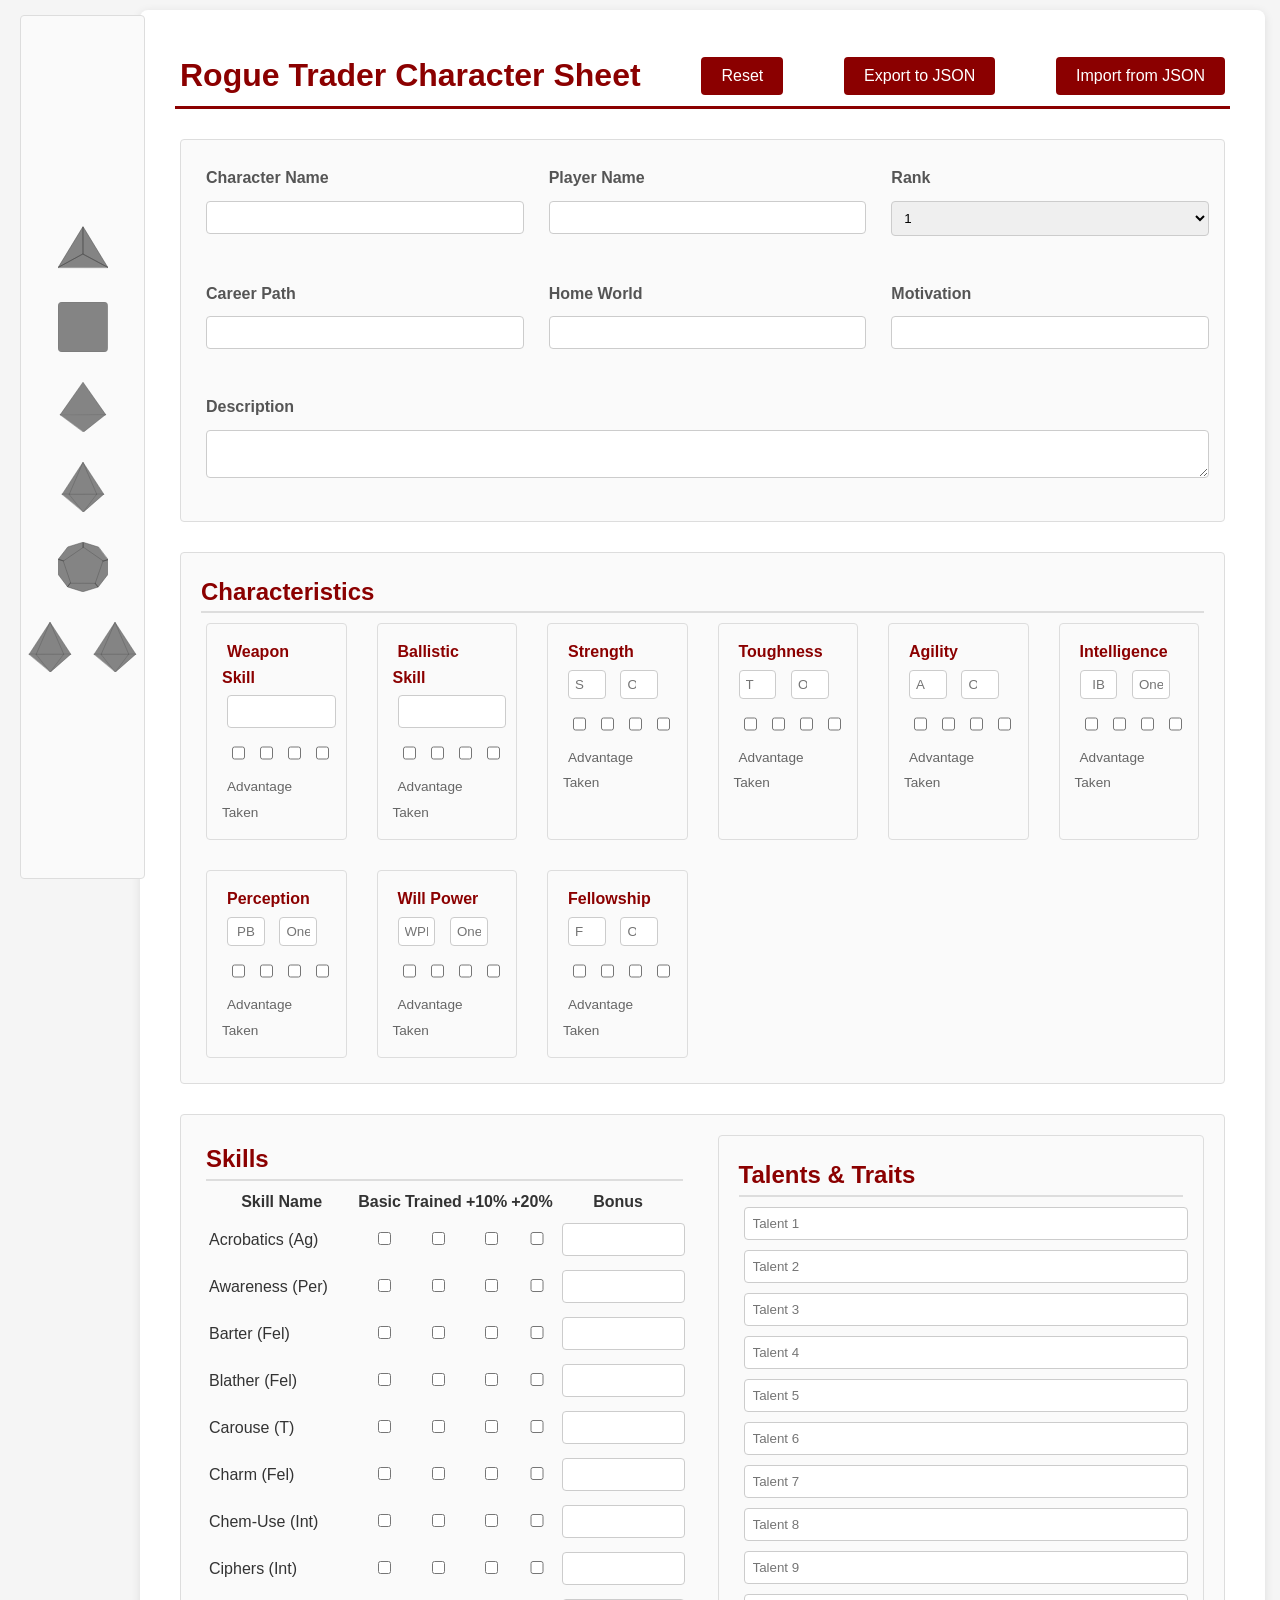
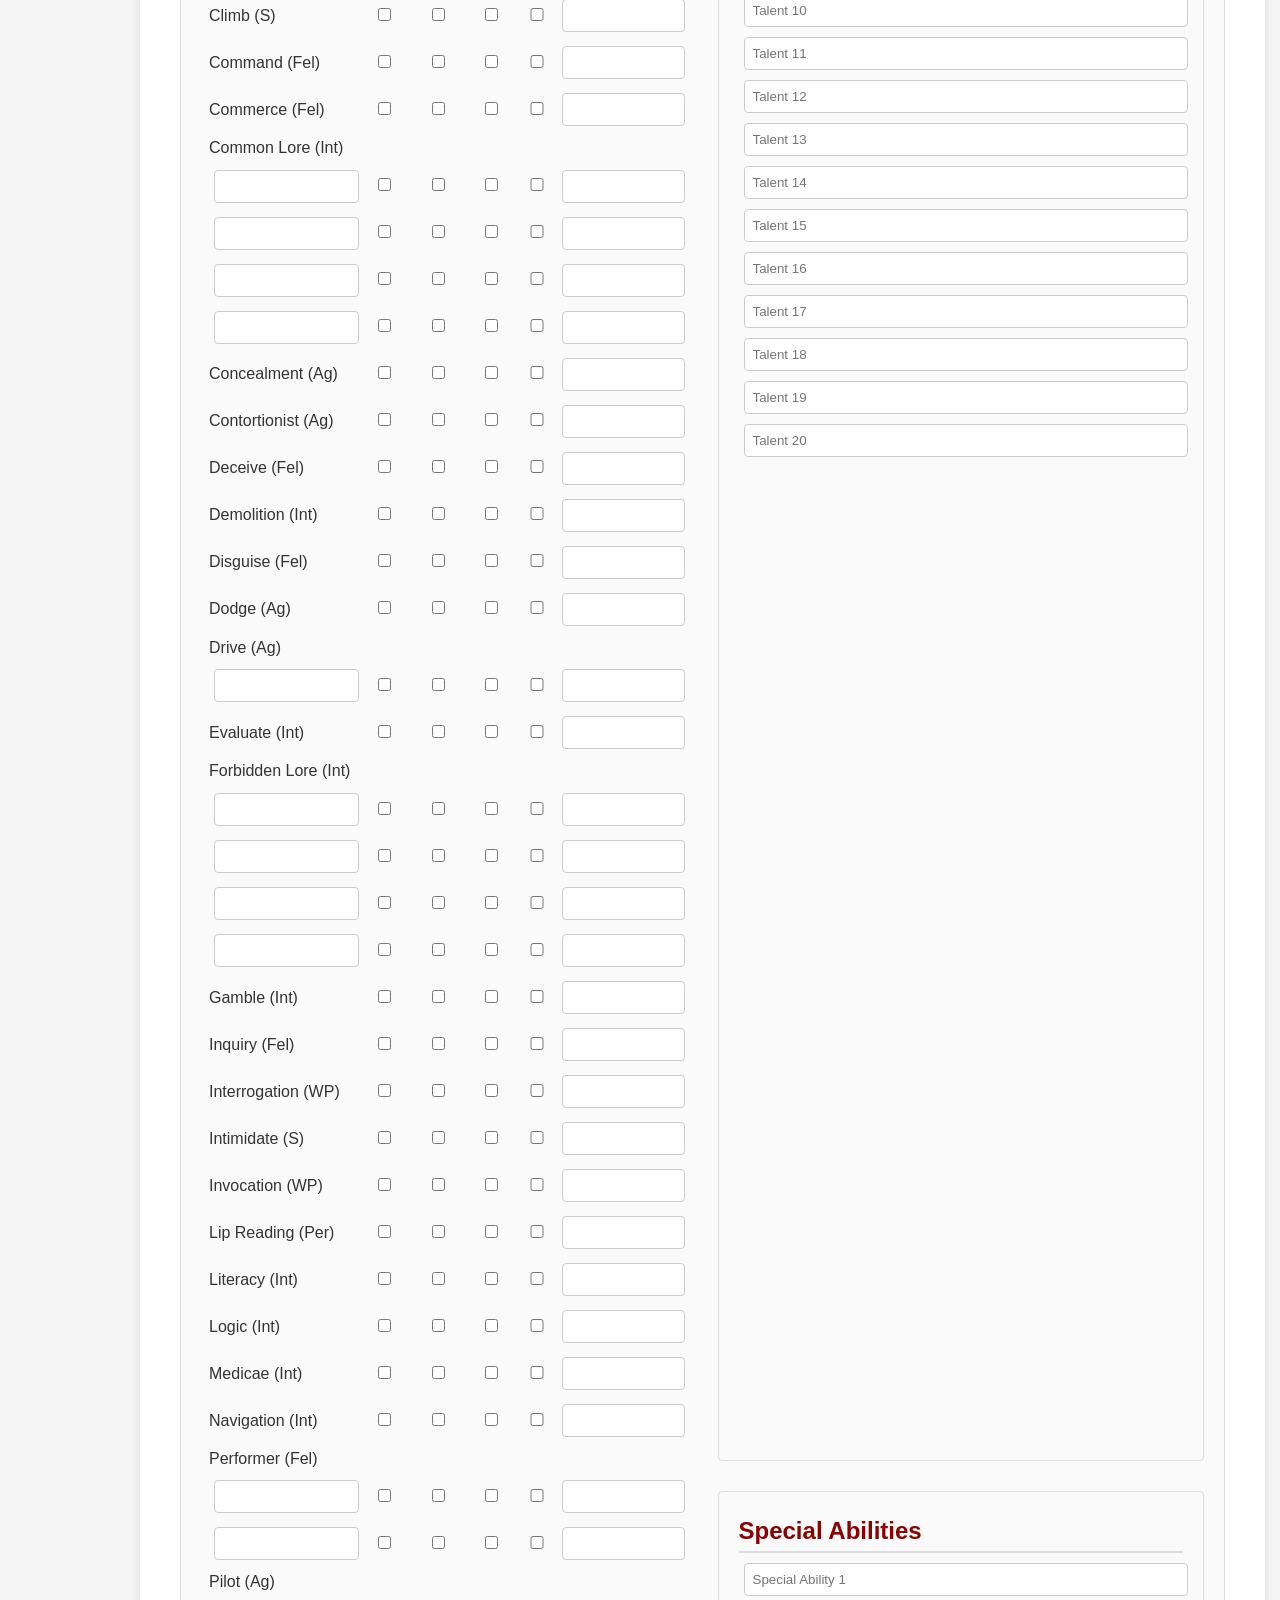
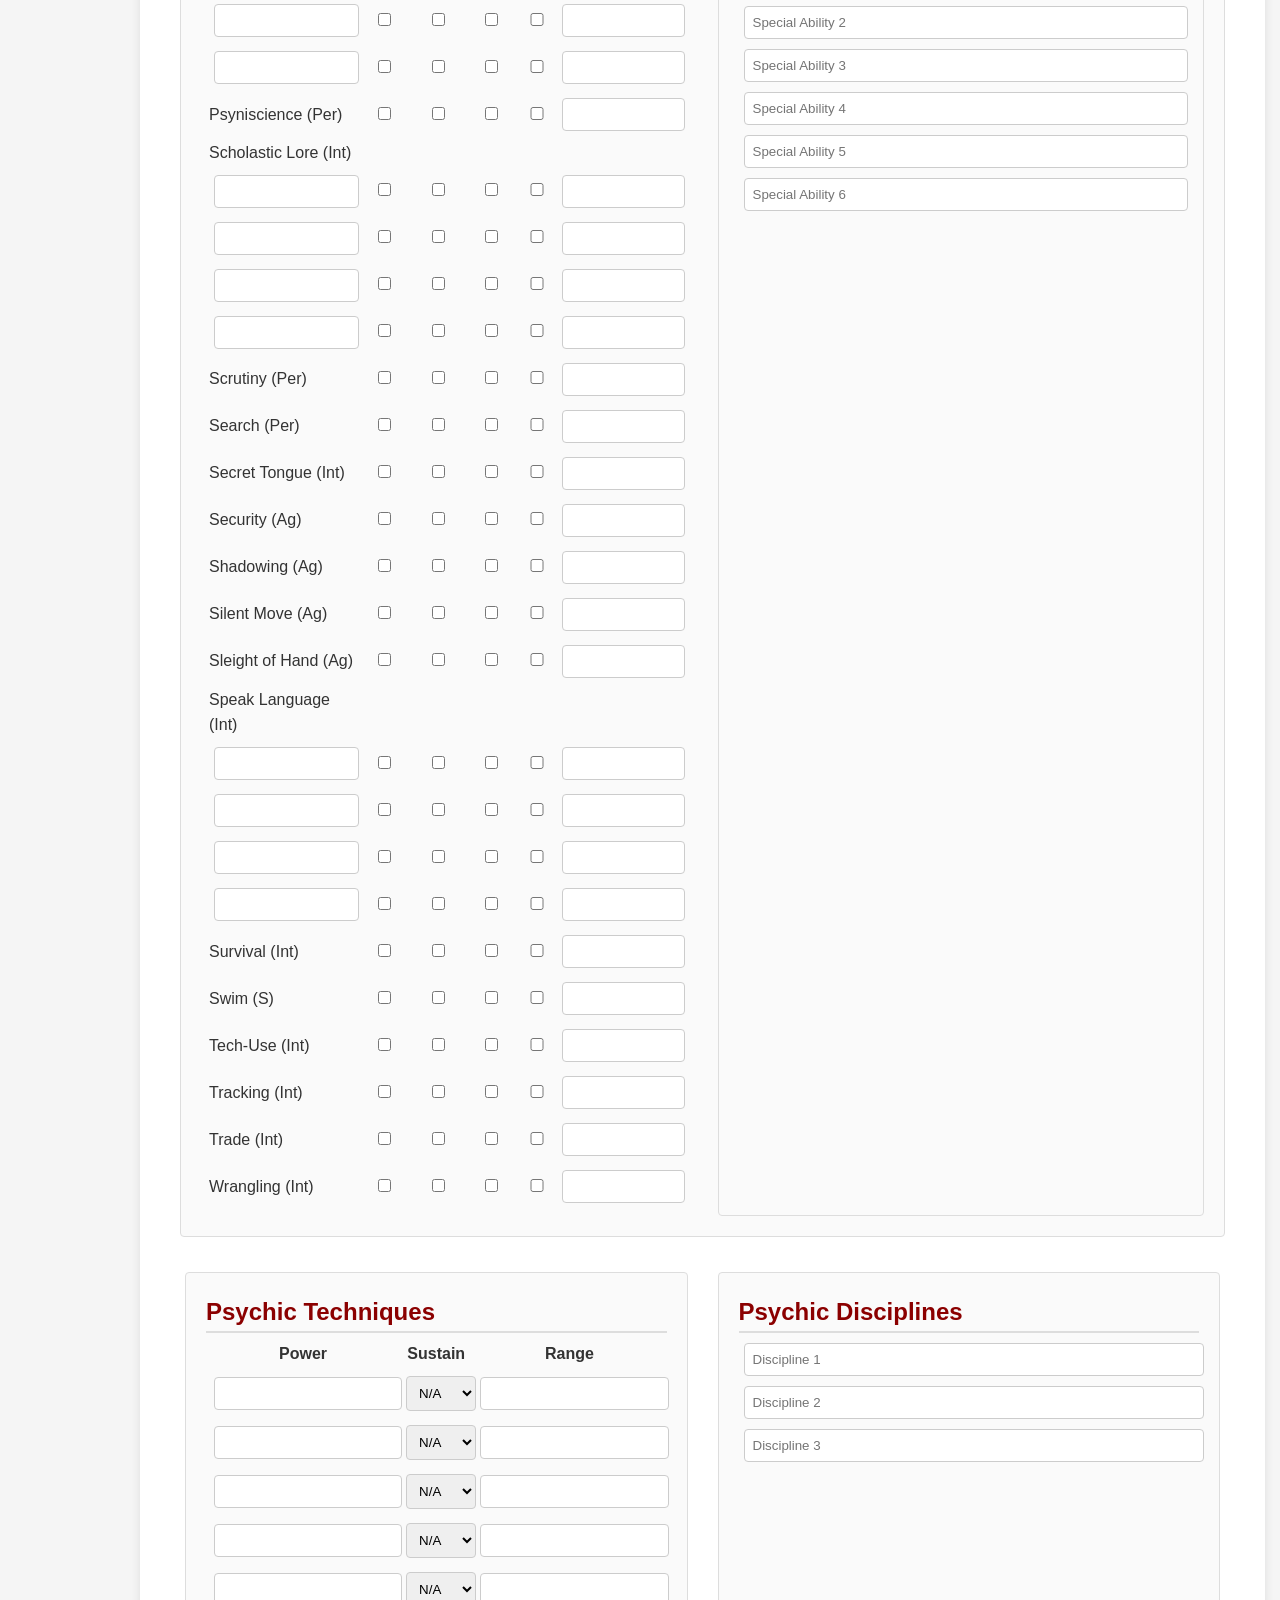
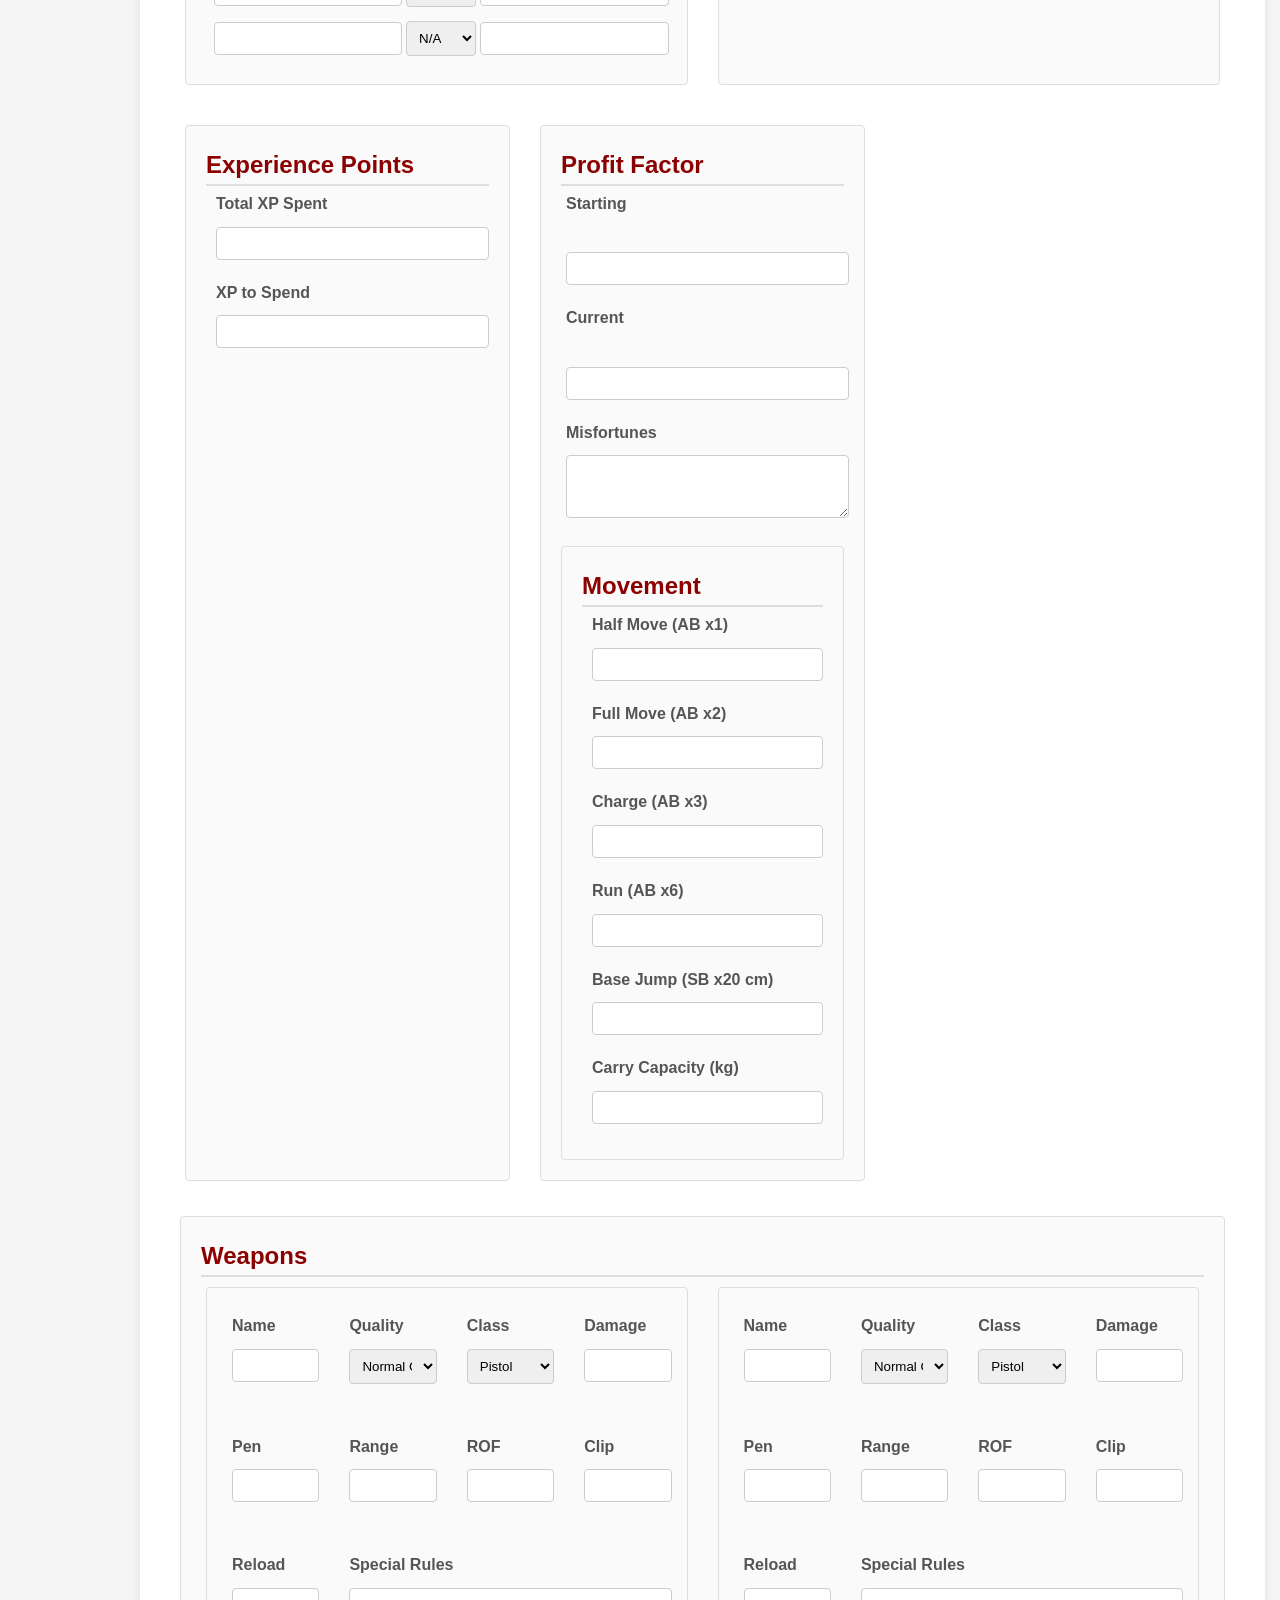
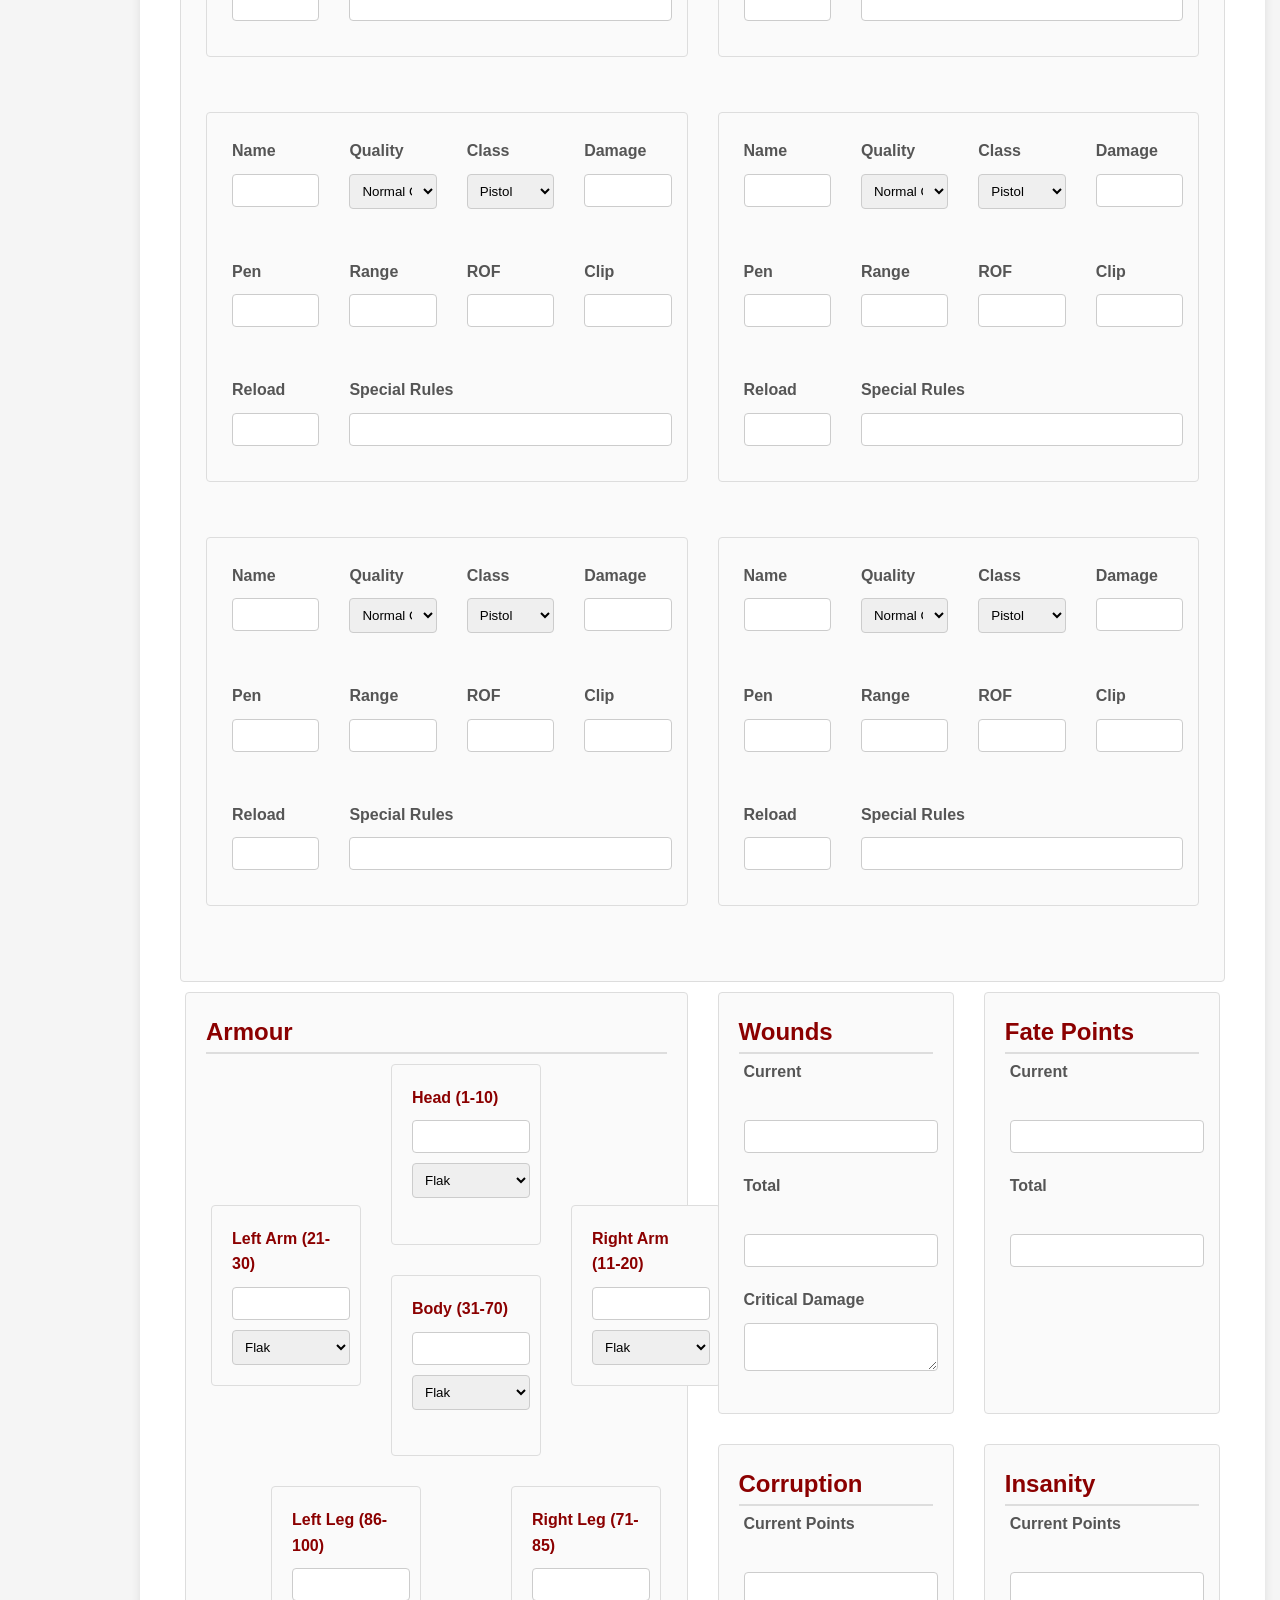
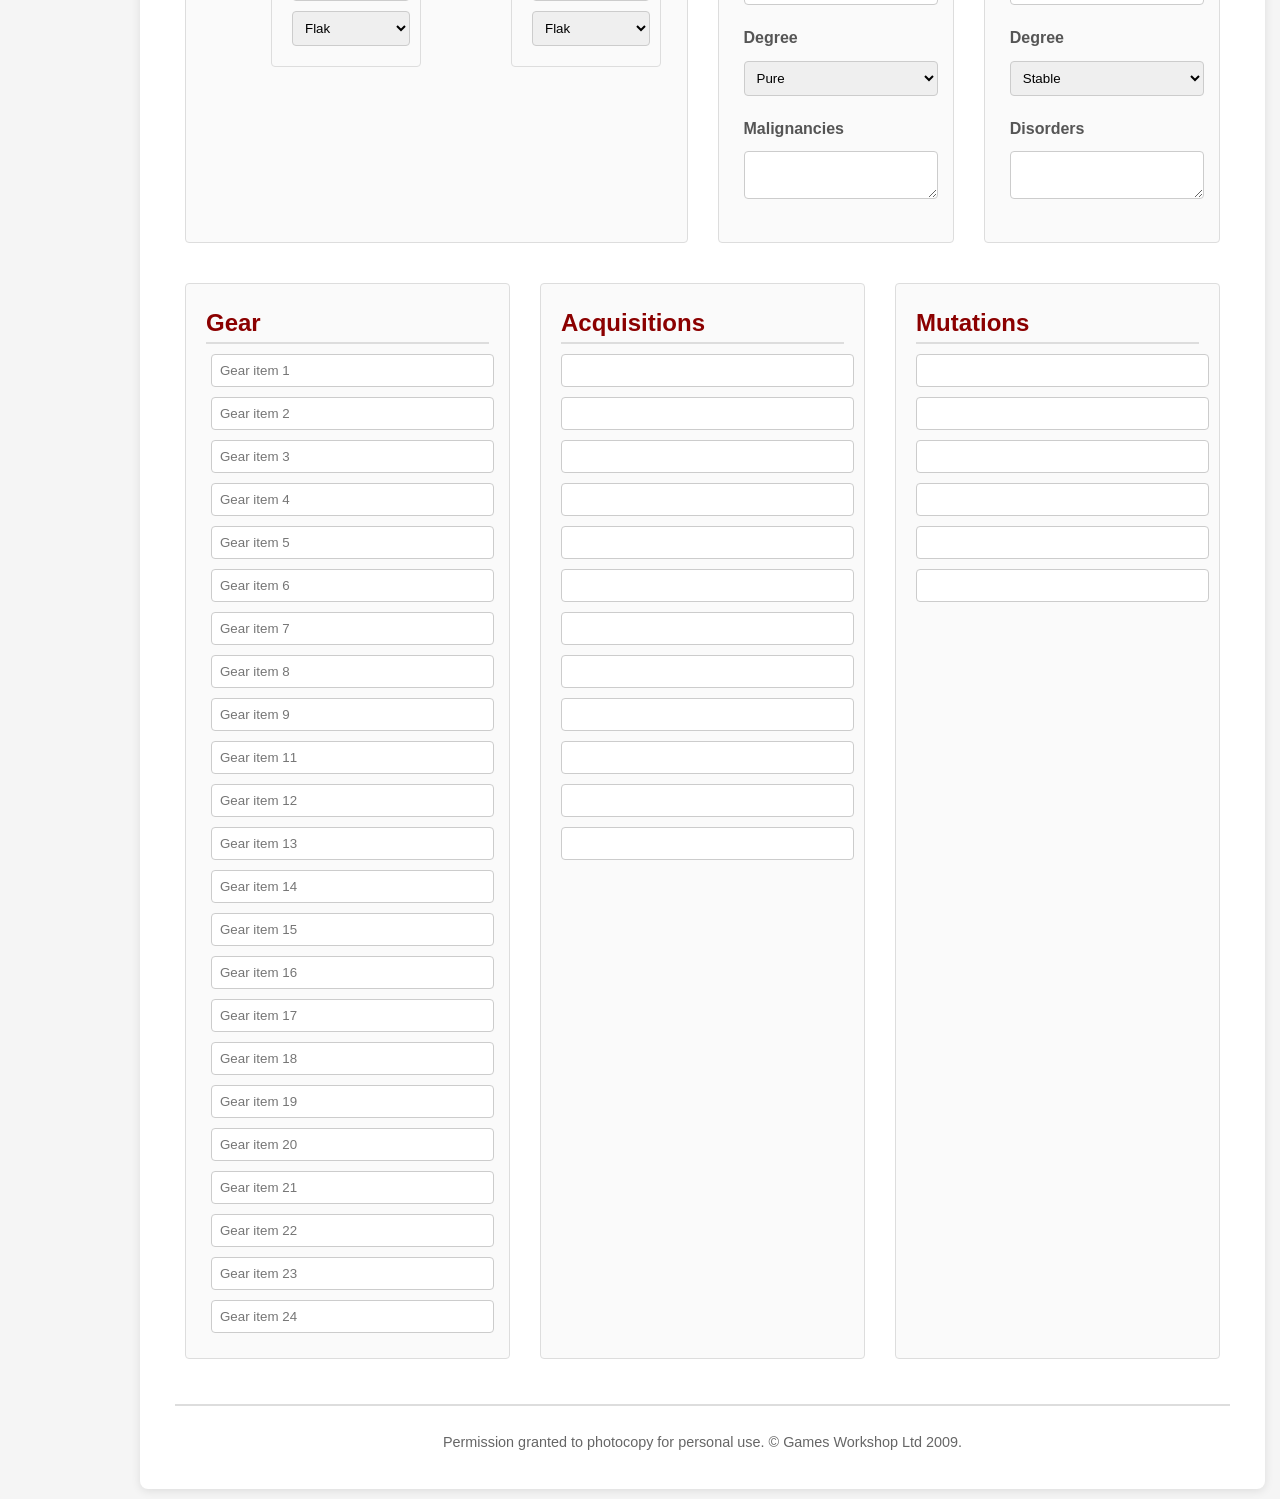
==== Rogue Trader/Rogue Trader.html @ 9e704601 "Added Rogue Trader to the mix" ====
<!DOCTYPE html>
<html lang="en">
<head>
    <meta charset="UTF-8">
    <meta name="viewport" content="width=device-width, initial-scale=1.0">
    <title>Rogue Trader Character Sheet</title>
    <link rel="stylesheet" href="Rogue Trader.css">
    <script src="Rogue Trader.js" defer></script>
</head>
<body>
    <div class="grid-8">
        <div class="dice-roller sidebar card">
            <div class="dice-wrapper">
                <object id="d4" class="dice" data="d4.svg" data-sides="4" type="image/svg+xml"></object>
                <button class="dice-button" onclick="roll(this.parentElement)"></button>
            </div>
            <div class="dice-wrapper">
                <object id="d6" class="dice" data="d6.svg" data-sides="6" type="image/svg+xml"></object>
                <button class="dice-button" onclick="roll(this.parentElement)"></button>
            </div>
            <div class="dice-wrapper">
                <object id="d8" class="dice" data="d8.svg" data-sides="8" type="image/svg+xml"></object>
                <button class="dice-button" onclick="roll(this.parentElement)"></button>
            </div>
            <div class="dice-wrapper">
                <object id="d10" class="dice" data="d10.svg" data-sides="10" type="image/svg+xml"></object>
                <button class="dice-button" onclick="roll(this.parentElement)"></button>
            </div>
            <div class="dice-wrapper">
                <object id="d12" class="dice" data="d12.svg" data-sides="12" type="image/svg+xml"></object>
                <button class="dice-button" onclick="roll(this.parentElement)"></button>
            </div>
            <div class="dice-wrapper">
                <div id="d100" class="dice double" data-sides="10">
                    <object data="d10.svg" type="image/svg+xml"></object>
                    <object data="d10.svg" type="image/svg+xml"></object>
                </div>
                <button class="dice-button" onclick="roll(this.parentElement)"></button>
            </div>
        </div>
        <div class="character-sheet most-horizontal">
            <header class="sheet-header">
                <h1>Rogue Trader Character Sheet</h1>
                <button type="button" id="reset-button" class="reset-btn" onclick="resetForm()">Reset</button>
                <button type="button" id="export-button" class="reset-btn" onclick="exportCharacter()">Export to JSON</button>
                <button type="button" id="import-button" class="reset-btn" onclick="importCharacter()">Import from JSON</button>
            </header>

            <!-- Page 1 -->
            <section class="page page-1">
                <!-- Basic Info -->
                <div class="basic-info box">
                    <div class="form-group">
                        <label for="character-name">Character Name</label>
                        <input class="input-default" type="text" id="character-name">
                    </div>
                    <div class="form-group">
                        <label for="player-name">Player Name</label>
                        <input class="input-default" type="text" id="player-name">
                    </div>
                    <div class="form-group">
                        <label for="rank">Rank</label>
                        <select class="input-default"id="rank">
                            <option value="1">1</option>
                            <option value="2">2</option>
                            <option value="3">3</option>
                            <option value="4">4</option>
                            <option value="5">5</option>
                            <option value="6">6</option>
                            <option value="7">7</option>
                            <option value="8">8</option>
                        </select>
                    </div>
                    <div class="form-group">
                        <label for="career-path">Career Path</label>
                        <input class="input-default" type="text" id="career-path">
                    </div>
                    <div class="form-group">
                        <label for="homeworld">Home World</label>
                        <input class="input-default" type="text" id="homeworld">
                    </div>
                    <div class="form-group">
                        <label for="motivation">Motivation</label>
                        <input class="input-default" type="text" id="motivation">
                    </div>
                    <div class="form-group full-width">
                        <label for="description">Description</label>
                        <textarea class="input-default"id="description" rows="2"></textarea>
                    </div>
                </div>

                <!-- Characteristics -->
                <section class="characteristics box">
                    <h2>Characteristics</h2>
                    <div class="char-grid">
                        <div class="char-stat box">
                            <label>Weapon Skill</label>
                            <br/>
                            <input class="input-default" type="number" id="ws-value" class="char-value">
                            <div class="advances">
                                <input class="input-default" type="checkbox" id="ws-adv-1">
                                <input class="input-default" type="checkbox" id="ws-adv-2">
                                <input class="input-default" type="checkbox" id="ws-adv-3">
                                <input class="input-default" type="checkbox" id="ws-adv-4">
                            </div>
                            <span class="adv-label">Advantage Taken</span>
                        </div>

                        <div class="char-stat box">
                            <label>Ballistic Skill</label>
                            <br/>
                            <input class="input-default" type="number" id="bs-value" class="char-value">
                            <div class="advances">
                                <input class="input-default" type="checkbox" id="bs-adv-1">
                                <input class="input-default" type="checkbox" id="bs-adv-2">
                                <input class="input-default" type="checkbox" id="bs-adv-3">
                                <input class="input-default" type="checkbox" id="bs-adv-4">
                            </div>
                            <span class="adv-label">Advantage Taken</span>
                        </div>

                        <div class="char-stat box">
                            <label>Strength</label>
                            <br/>
                            <input type="number" id="str-bonus" class="bonus-value stat-input-small" placeholder="SB">
                            <input type="number" id="str-ones" class="ones-value stat-input-small" placeholder="Ones">
                            <div class="advances">
                                <input class="input-default" type="checkbox" id="str-adv-1">
                                <input class="input-default" type="checkbox" id="str-adv-2">
                                <input class="input-default" type="checkbox" id="str-adv-3">
                                <input class="input-default" type="checkbox" id="str-adv-4">
                            </div>
                            <span class="adv-label">Advantage Taken</span>
                        </div>

                        <div class="char-stat box">
                            <label>Toughness</label>
                            <br/>
                            <input type="number" id="tough-bonus" class="bonus-value stat-input-small" placeholder="TB">
                            <input type="number" id="tough-ones" class="ones-value stat-input-small" placeholder="Ones">
                            <div class="advances">
                                <input class="input-default" type="checkbox" id="tough-adv-1">
                                <input class="input-default" type="checkbox" id="tough-adv-2">
                                <input class="input-default" type="checkbox" id="tough-adv-3">
                                <input class="input-default" type="checkbox" id="tough-adv-4">
                            </div>
                            <span class="adv-label">Advantage Taken</span>
                        </div>

                        <div class="char-stat box">
                            <label>Agility</label>
                            <br/>
                            <input type="number" id="ag-bonus" class="bonus-value stat-input-small" placeholder="AB">
                            <input type="number" id="ag-ones" class="ones-value stat-input-small" placeholder="Ones">
                            <div class="advances">
                                <input class="input-default" type="checkbox" id="ag-adv-1">
                                <input class="input-default" type="checkbox" id="ag-adv-2">
                                <input class="input-default" type="checkbox" id="ag-adv-3">
                                <input class="input-default" type="checkbox" id="ag-adv-4">
                            </div>
                            <span class="adv-label">Advantage Taken</span>
                        </div>

                        <div class="char-stat box">
                            <label>Intelligence</label>
                            <br/>
                            <input id="int-bonus" class="bonus-value stat-input-small" placeholder="IB">
                            <input id="int-ones" class="ones-value stat-input-small" placeholder="Ones">
                            <div class="advances">
                                <input class="input-default" type="checkbox" id="int-adv-1">
                                <input class="input-default" type="checkbox" id="int-adv-2">
                                <input class="input-default" type="checkbox" id="int-adv-3">
                                <input class="input-default" type="checkbox" id="int-adv-4">
                            </div>
                            <span class="adv-label">Advantage Taken</span>
                        </div>

                        <div class="char-stat box">
                            <label>Perception</label>
                            <br/>
                            <input id="per-bonus" class="bonus-value stat-input-small" placeholder="PB">
                            <input id="per-ones" class="ones-value stat-input-small" placeholder="Ones">
                            <div class="advances">
                                <input class="input-default" type="checkbox" id="per-adv-1">
                                <input class="input-default" type="checkbox" id="per-adv-2">
                                <input class="input-default" type="checkbox" id="per-adv-3">
                                <input class="input-default" type="checkbox" id="per-adv-4">
                            </div>
                            <span class="adv-label">Advantage Taken</span>
                        </div>

                        <div class="char-stat box">
                            <label>Will Power</label>
                            <br/>
                            <input id="wp-bonus" class="bonus-value stat-input-small" placeholder="WPB">
                            <input id="wp-ones" class="ones-value stat-input-small" placeholder="Ones">
                            <div class="advances">
                                <input class="input-default" type="checkbox" id="wp-adv-1">
                                <input class="input-default" type="checkbox" id="wp-adv-2">
                                <input class="input-default" type="checkbox" id="wp-adv-3">
                                <input class="input-default" type="checkbox" id="wp-adv-4">
                            </div>
                            <span class="adv-label">Advantage Taken</span>
                        </div>

                        <div class="char-stat box">
                            <label>Fellowship</label>
                            <br/>
                            <input type="number" id="fel-bonus" class="bonus-value stat-input-small" placeholder="FB">
                            <input type="number" id="fel-ones" class="ones-value stat-input-small" placeholder="Ones">
                            <div class="advances">
                                <input class="input-default" type="checkbox" id="fel-adv-1">
                                <input class="input-default" type="checkbox" id="fel-adv-2">
                                <input class="input-default" type="checkbox" id="fel-adv-3">
                                <input class="input-default" type="checkbox" id="fel-adv-4">
                            </div>
                            <span class="adv-label">Advantage Taken</span>
                        </div>
                    </div>
                </section>

                <!-- Skills and Talents Layout -->
                <div class="skills-talents-container grid-2 full-vertical box">
                    <section class="skills">
                        <h2>Skills</h2>
                        <table class="skills-table">
                            <thead>
                                <tr>
                                    <th>Skill Name</th>
                                    <th>Basic</th>
                                    <th>Trained</th>
                                    <th>+10%</th>
                                    <th>+20%</th>
                                    <th>Bonus</th>
                                </tr>
                            </thead>
                            <tbody>
                                <tr>
                                    <td>Acrobatics (Ag)</td>
                                    <td><input class="input-default" type="checkbox" id="skill-acrobatics-basic"></td>
                                    <td><input class="input-default" type="checkbox" id="skill-acrobatics-trained"></td>
                                    <td><input class="input-default" type="checkbox" id="skill-acrobatics-10"></td>
                                    <td><input class="input-default" type="checkbox" id="skill-acrobatics-20"></td>
                                    <td><input class="input-default" type="number" id="skill-acrobatics-bonus"></td>
                                </tr>
                                <tr>
                                    <td>Awareness (Per)</td>
                                    <td><input class="input-default" type="checkbox" id="skill-awareness-basic"></td>
                                    <td><input class="input-default" type="checkbox" id="skill-awareness-trained"></td>
                                    <td><input class="input-default" type="checkbox" id="skill-awareness-10"></td>
                                    <td><input class="input-default" type="checkbox" id="skill-awareness-20"></td>
                                    <td><input class="input-default" type="number" id="skill-awareness-bonus"></td>
                                </tr>
                                <tr>
                                    <td>Barter (Fel)</td>
                                    <td><input class="input-default" type="checkbox" id="skill-barter-basic"></td>
                                    <td><input class="input-default" type="checkbox" id="skill-barter-trained"></td>
                                    <td><input class="input-default" type="checkbox" id="skill-barter-10"></td>
                                    <td><input class="input-default" type="checkbox" id="skill-barter-20"></td>
                                    <td><input class="input-default" type="number" id="skill-barter-bonus"></td>
                                </tr>
                                <tr>
                                    <td>Blather (Fel)</td>
                                    <td><input class="input-default" type="checkbox" id="skill-blather-basic"></td>
                                    <td><input class="input-default" type="checkbox" id="skill-blather-trained"></td>
                                    <td><input class="input-default" type="checkbox" id="skill-blather-10"></td>
                                    <td><input class="input-default" type="checkbox" id="skill-blather-20"></td>
                                    <td><input class="input-default" type="number" id="skill-blather-bonus"></td>
                                </tr>
                                <tr>
                                    <td>Carouse (T)</td>
                                    <td><input class="input-default" type="checkbox" id="skill-carouse-basic"></td>
                                    <td><input class="input-default" type="checkbox" id="skill-carouse-trained"></td>
                                    <td><input class="input-default" type="checkbox" id="skill-carouse-10"></td>
                                    <td><input class="input-default" type="checkbox" id="skill-carouse-20"></td>
                                    <td><input class="input-default" type="number" id="skill-carouse-bonus"></td>
                                </tr>
                                <tr>
                                    <td>Charm (Fel)</td>
                                    <td><input class="input-default" type="checkbox" id="skill-charm-basic"></td>
                                    <td><input class="input-default" type="checkbox" id="skill-charm-trained"></td>
                                    <td><input class="input-default" type="checkbox" id="skill-charm-10"></td>
                                    <td><input class="input-default" type="checkbox" id="skill-charm-20"></td>
                                    <td><input class="input-default" type="number" id="skill-charm-bonus"></td>
                                </tr>
                                <tr>
                                    <td>Chem-Use (Int)</td>
                                    <td><input class="input-default" type="checkbox" id="skill-chemuse-basic"></td>
                                    <td><input class="input-default" type="checkbox" id="skill-chemuse-trained"></td>
                                    <td><input class="input-default" type="checkbox" id="skill-chemuse-10"></td>
                                    <td><input class="input-default" type="checkbox" id="skill-chemuse-20"></td>
                                    <td><input class="input-default" type="number" id="skill-chemuse-bonus"></td>
                                </tr>
                                <tr>
                                    <td>Ciphers (Int)</td>
                                    <td><input class="input-default" type="checkbox" id="skill-ciphers-basic"></td>
                                    <td><input class="input-default" type="checkbox" id="skill-ciphers-trained"></td>
                                    <td><input class="input-default" type="checkbox" id="skill-ciphers-10"></td>
                                    <td><input class="input-default" type="checkbox" id="skill-ciphers-20"></td>
                                    <td><input class="input-default" type="number" id="skill-ciphers-bonus"></td>
                                </tr>
                                <tr>
                                    <td>Climb (S)</td>
                                    <td><input class="input-default" type="checkbox" id="skill-climb-basic"></td>
                                    <td><input class="input-default" type="checkbox" id="skill-climb-trained"></td>
                                    <td><input class="input-default" type="checkbox" id="skill-climb-10"></td>
                                    <td><input class="input-default" type="checkbox" id="skill-climb-20"></td>
                                    <td><input class="input-default" type="number" id="skill-climb-bonus"></td>
                                </tr>
                                <tr>
                                    <td>Command (Fel)</td>
                                    <td><input class="input-default" type="checkbox" id="skill-command-basic"></td>
                                    <td><input class="input-default" type="checkbox" id="skill-command-trained"></td>
                                    <td><input class="input-default" type="checkbox" id="skill-command-10"></td>
                                    <td><input class="input-default" type="checkbox" id="skill-command-20"></td>
                                    <td><input class="input-default" type="number" id="skill-command-bonus"></td>
                                </tr>
                                <tr>
                                    <td>Commerce (Fel)</td>
                                    <td><input class="input-default" type="checkbox" id="skill-commerce-basic"></td>
                                    <td><input class="input-default" type="checkbox" id="skill-commerce-trained"></td>
                                    <td><input class="input-default" type="checkbox" id="skill-commerce-10"></td>
                                    <td><input class="input-default" type="checkbox" id="skill-commerce-20"></td>
                                    <td><input class="input-default" type="number" id="skill-commerce-bonus"></td>
                                </tr>
                                <tr>
                                    <td>Common Lore (Int)</td>
                                    <td></td>
                                    <td></td>
                                    <td></td>
                                    <td></td>
                                    <td></td>
                                </tr>
                                <tr>
                                    <td><input class="input-default" type="text" id="skill-commonlore-1" class="subskill"></td>
                                    <td><input class="input-default" type="checkbox" id="skill-commonlore-1-basic"></td>
                                    <td><input class="input-default" type="checkbox" id="skill-commonlore-1-trained"></td>
                                    <td><input class="input-default" type="checkbox" id="skill-commonlore-1-10"></td>
                                    <td><input class="input-default" type="checkbox" id="skill-commonlore-1-20"></td>
                                    <td><input class="input-default" type="number" id="skill-commonlore-1-bonus"></td>
                                </tr>
                                <tr>
                                    <td><input class="input-default" type="text" id="skill-commonlore-2" class="subskill"></td>
                                    <td><input class="input-default" type="checkbox" id="skill-commonlore-2-basic"></td>
                                    <td><input class="input-default" type="checkbox" id="skill-commonlore-2-trained"></td>
                                    <td><input class="input-default" type="checkbox" id="skill-commonlore-2-10"></td>
                                    <td><input class="input-default" type="checkbox" id="skill-commonlore-2-20"></td>
                                    <td><input class="input-default" type="number" id="skill-commonlore-2-bonus"></td>
                                </tr>
                                <tr>
                                    <td><input class="input-default" type="text" id="skill-commonlore-3" class="subskill"></td>
                                    <td><input class="input-default" type="checkbox" id="skill-commonlore-3-basic"></td>
                                    <td><input class="input-default" type="checkbox" id="skill-commonlore-3-trained"></td>
                                    <td><input class="input-default" type="checkbox" id="skill-commonlore-3-10"></td>
                                    <td><input class="input-default" type="checkbox" id="skill-commonlore-3-20"></td>
                                    <td><input class="input-default" type="number" id="skill-commonlore-3-bonus"></td>
                                </tr>
                                <tr>
                                    <td><input class="input-default" type="text" id="skill-commonlore-4" class="subskill"></td>
                                    <td><input class="input-default" type="checkbox" id="skill-commonlore-4-basic"></td>
                                    <td><input class="input-default" type="checkbox" id="skill-commonlore-4-trained"></td>
                                    <td><input class="input-default" type="checkbox" id="skill-commonlore-4-10"></td>
                                    <td><input class="input-default" type="checkbox" id="skill-commonlore-4-20"></td>
                                    <td><input class="input-default" type="number" id="skill-commonlore-4-bonus"></td>
                                </tr>
                                <tr>
                                    <td>Concealment (Ag)</td>
                                    <td><input class="input-default" type="checkbox" id="skill-concealment-basic"></td>
                                    <td><input class="input-default" type="checkbox" id="skill-concealment-trained"></td>
                                    <td><input class="input-default" type="checkbox" id="skill-concealment-10"></td>
                                    <td><input class="input-default" type="checkbox" id="skill-concealment-20"></td>
                                    <td><input class="input-default" type="number" id="skill-concealment-bonus"></td>
                                </tr>
                                <tr>
                                    <td>Contortionist (Ag)</td>
                                    <td><input class="input-default" type="checkbox" id="skill-contortionist-basic"></td>
                                    <td><input class="input-default" type="checkbox" id="skill-contortionist-trained"></td>
                                    <td><input class="input-default" type="checkbox" id="skill-contortionist-10"></td>
                                    <td><input class="input-default" type="checkbox" id="skill-contortionist-20"></td>
                                    <td><input class="input-default" type="number" id="skill-contortionist-bonus"></td>
                                </tr>
                                <tr>
                                    <td>Deceive (Fel)</td>
                                    <td><input class="input-default" type="checkbox" id="skill-deceive-basic"></td>
                                    <td><input class="input-default" type="checkbox" id="skill-deceive-trained"></td>
                                    <td><input class="input-default" type="checkbox" id="skill-deceive-10"></td>
                                    <td><input class="input-default" type="checkbox" id="skill-deceive-20"></td>
                                    <td><input class="input-default" type="number" id="skill-deceive-bonus"></td>
                                </tr>
                                <tr>
                                    <td>Demolition (Int)</td>
                                    <td><input class="input-default" type="checkbox" id="skill-demolition-basic"></td>
                                    <td><input class="input-default" type="checkbox" id="skill-demolition-trained"></td>
                                    <td><input class="input-default" type="checkbox" id="skill-demolition-10"></td>
                                    <td><input class="input-default" type="checkbox" id="skill-demolition-20"></td>
                                    <td><input class="input-default" type="number" id="skill-demolition-bonus"></td>
                                </tr>
                                <tr>
                                    <td>Disguise (Fel)</td>
                                    <td><input class="input-default" type="checkbox" id="skill-disguise-basic"></td>
                                    <td><input class="input-default" type="checkbox" id="skill-disguise-trained"></td>
                                    <td><input class="input-default" type="checkbox" id="skill-disguise-10"></td>
                                    <td><input class="input-default" type="checkbox" id="skill-disguise-20"></td>
                                    <td><input class="input-default" type="number" id="skill-disguise-bonus"></td>
                                </tr>
                                <tr>
                                    <td>Dodge (Ag)</td>
                                    <td><input class="input-default" type="checkbox" id="skill-dodge-basic"></td>
                                    <td><input class="input-default" type="checkbox" id="skill-dodge-trained"></td>
                                    <td><input class="input-default" type="checkbox" id="skill-dodge-10"></td>
                                    <td><input class="input-default" type="checkbox" id="skill-dodge-20"></td>
                                    <td><input class="input-default" type="number" id="skill-dodge-bonus"></td>
                                </tr>
                                <tr>
                                    <td>Drive (Ag)</td>
                                    <td></td>
                                    <td></td>
                                    <td></td>
                                    <td></td>
                                    <td></td>
                                </tr>
                                <tr>
                                    <td><input class="input-default" type="text" id="skill-drive-1" class="subskill"></td>
                                    <td><input class="input-default" type="checkbox" id="skill-drive-1-basic"></td>
                                    <td><input class="input-default" type="checkbox" id="skill-drive-1-trained"></td>
                                    <td><input class="input-default" type="checkbox" id="skill-drive-1-10"></td>
                                    <td><input class="input-default" type="checkbox" id="skill-drive-1-20"></td>
                                    <td><input class="input-default" type="number" id="skill-drive-1-bonus"></td>
                                </tr>
                                <tr>
                                    <td>Evaluate (Int)</td>
                                    <td><input class="input-default" type="checkbox" id="skill-evaluate-basic"></td>
                                    <td><input class="input-default" type="checkbox" id="skill-evaluate-trained"></td>
                                    <td><input class="input-default" type="checkbox" id="skill-evaluate-10"></td>
                                    <td><input class="input-default" type="checkbox" id="skill-evaluate-20"></td>
                                    <td><input class="input-default" type="number" id="skill-evaluate-bonus"></td>
                                </tr>
                                <tr>
                                    <td>Forbidden Lore (Int)</td>
                                    <td></td>
                                    <td></td>
                                    <td></td>
                                    <td></td>
                                    <td></td>
                                </tr>
                                <tr>
                                    <td><input class="input-default" type="text" id="skill-forbiddenlore-1" class="subskill"></td>
                                    <td><input class="input-default" type="checkbox" id="skill-forbiddenlore-1-basic"></td>
                                    <td><input class="input-default" type="checkbox" id="skill-forbiddenlore-1-trained"></td>
                                    <td><input class="input-default" type="checkbox" id="skill-forbiddenlore-1-10"></td>
                                    <td><input class="input-default" type="checkbox" id="skill-forbiddenlore-1-20"></td>
                                    <td><input class="input-default" type="number" id="skill-forbiddenlore-1-bonus"></td>
                                </tr>
                                <tr>
                                    <td><input class="input-default" type="text" id="skill-forbiddenlore-2" class="subskill"></td>
                                    <td><input class="input-default" type="checkbox" id="skill-forbiddenlore-2-basic"></td>
                                    <td><input class="input-default" type="checkbox" id="skill-forbiddenlore-2-trained"></td>
                                    <td><input class="input-default" type="checkbox" id="skill-forbiddenlore-2-10"></td>
                                    <td><input class="input-default" type="checkbox" id="skill-forbiddenlore-2-20"></td>
                                    <td><input class="input-default" type="number" id="skill-forbiddenlore-2-bonus"></td>
                                </tr>
                                <tr>
                                    <td><input class="input-default" type="text" id="skill-forbiddenlore-3" class="subskill"></td>
                                    <td><input class="input-default" type="checkbox" id="skill-forbiddenlore-3-basic"></td>
                                    <td><input class="input-default" type="checkbox" id="skill-forbiddenlore-3-trained"></td>
                                    <td><input class="input-default" type="checkbox" id="skill-forbiddenlore-3-10"></td>
                                    <td><input class="input-default" type="checkbox" id="skill-forbiddenlore-3-20"></td>
                                    <td><input class="input-default" type="number" id="skill-forbiddenlore-3-bonus"></td>
                                </tr>
                                <tr>
                                    <td><input class="input-default" type="text" id="skill-forbiddenlore-4" class="subskill"></td>
                                    <td><input class="input-default" type="checkbox" id="skill-forbiddenlore-4-basic"></td>
                                    <td><input class="input-default" type="checkbox" id="skill-forbiddenlore-4-trained"></td>
                                    <td><input class="input-default" type="checkbox" id="skill-forbiddenlore-4-10"></td>
                                    <td><input class="input-default" type="checkbox" id="skill-forbiddenlore-4-20"></td>
                                    <td><input class="input-default" type="number" id="skill-forbiddenlore-4-bonus"></td>
                                </tr>
                                <tr>
                                    <td>Gamble (Int)</td>
                                    <td><input class="input-default" type="checkbox" id="skill-gamble-basic"></td>
                                    <td><input class="input-default" type="checkbox" id="skill-gamble-trained"></td>
                                    <td><input class="input-default" type="checkbox" id="skill-gamble-10"></td>
                                    <td><input class="input-default" type="checkbox" id="skill-gamble-20"></td>
                                    <td><input class="input-default" type="number" id="skill-gamble-bonus"></td>
                                </tr>
                                <tr>
                                    <td>Inquiry (Fel)</td>
                                    <td><input class="input-default" type="checkbox" id="skill-inquiry-basic"></td>
                                    <td><input class="input-default" type="checkbox" id="skill-inquiry-trained"></td>
                                    <td><input class="input-default" type="checkbox" id="skill-inquiry-10"></td>
                                    <td><input class="input-default" type="checkbox" id="skill-inquiry-20"></td>
                                    <td><input class="input-default" type="number" id="skill-inquiry-bonus"></td>
                                </tr>
                                <tr>
                                    <td>Interrogation (WP)</td>
                                    <td><input class="input-default" type="checkbox" id="skill-interrogation-basic"></td>
                                    <td><input class="input-default" type="checkbox" id="skill-interrogation-trained"></td>
                                    <td><input class="input-default" type="checkbox" id="skill-interrogation-10"></td>
                                    <td><input class="input-default" type="checkbox" id="skill-interrogation-20"></td>
                                    <td><input class="input-default" type="number" id="skill-interrogation-bonus"></td>
                                </tr>
                                <tr>
                                    <td>Intimidate (S)</td>
                                    <td><input class="input-default" type="checkbox" id="skill-intimidate-basic"></td>
                                    <td><input class="input-default" type="checkbox" id="skill-intimidate-trained"></td>
                                    <td><input class="input-default" type="checkbox" id="skill-intimidate-10"></td>
                                    <td><input class="input-default" type="checkbox" id="skill-intimidate-20"></td>
                                    <td><input class="input-default" type="number" id="skill-intimidate-bonus"></td>
                                </tr>
                                <tr>
                                    <td>Invocation (WP)</td>
                                    <td><input class="input-default" type="checkbox" id="skill-invocation-basic"></td>
                                    <td><input class="input-default" type="checkbox" id="skill-invocation-trained"></td>
                                    <td><input class="input-default" type="checkbox" id="skill-invocation-10"></td>
                                    <td><input class="input-default" type="checkbox" id="skill-invocation-20"></td>
                                    <td><input class="input-default" type="number" id="skill-invocation-bonus"></td>
                                </tr>
                                <tr>
                                    <td>Lip Reading (Per)</td>
                                    <td><input class="input-default" type="checkbox" id="skill-lipreading-basic"></td>
                                    <td><input class="input-default" type="checkbox" id="skill-lipreading-trained"></td>
                                    <td><input class="input-default" type="checkbox" id="skill-lipreading-10"></td>
                                    <td><input class="input-default" type="checkbox" id="skill-lipreading-20"></td>
                                    <td><input class="input-default" type="number" id="skill-lipreading-bonus"></td>
                                </tr>
                                <tr>
                                    <td>Literacy (Int)</td>
                                    <td><input class="input-default" type="checkbox" id="skill-literacy-basic"></td>
                                    <td><input class="input-default" type="checkbox" id="skill-literacy-trained"></td>
                                    <td><input class="input-default" type="checkbox" id="skill-literacy-10"></td>
                                    <td><input class="input-default" type="checkbox" id="skill-literacy-20"></td>
                                    <td><input class="input-default" type="number" id="skill-literacy-bonus"></td>
                                </tr>
                                <tr>
                                    <td>Logic (Int)</td>
                                    <td><input class="input-default" type="checkbox" id="skill-logic-basic"></td>
                                    <td><input class="input-default" type="checkbox" id="skill-logic-trained"></td>
                                    <td><input class="input-default" type="checkbox" id="skill-logic-10"></td>
                                    <td><input class="input-default" type="checkbox" id="skill-logic-20"></td>
                                    <td><input class="input-default" type="number" id="skill-logic-bonus"></td>
                                </tr>
                                <tr>
                                    <td>Medicae (Int)</td>
                                    <td><input class="input-default" type="checkbox" id="skill-medicae-basic"></td>
                                    <td><input class="input-default" type="checkbox" id="skill-medicae-trained"></td>
                                    <td><input class="input-default" type="checkbox" id="skill-medicae-10"></td>
                                    <td><input class="input-default" type="checkbox" id="skill-medicae-20"></td>
                                    <td><input class="input-default" type="number" id="skill-medicae-bonus"></td>
                                </tr>
                                <tr>
                                    <td>Navigation (Int)</td>
                                    <td><input class="input-default" type="checkbox" id="skill-navigation-basic"></td>
                                    <td><input class="input-default" type="checkbox" id="skill-navigation-trained"></td>
                                    <td><input class="input-default" type="checkbox" id="skill-navigation-10"></td>
                                    <td><input class="input-default" type="checkbox" id="skill-navigation-20"></td>
                                    <td><input class="input-default" type="number" id="skill-navigation-bonus"></td>
                                </tr>
                                <tr>
                                    <td>Performer (Fel)</td>
                                    <td></td>
                                    <td></td>
                                    <td></td>
                                    <td></td>
                                    <td></td>
                                </tr>
                                <tr>
                                    <td><input class="input-default" type="text" id="skill-performer-1" class="subskill"></td>
                                    <td><input class="input-default" type="checkbox" id="skill-performer-1-basic"></td>
                                    <td><input class="input-default" type="checkbox" id="skill-performer-1-trained"></td>
                                    <td><input class="input-default" type="checkbox" id="skill-performer-1-10"></td>
                                    <td><input class="input-default" type="checkbox" id="skill-performer-1-20"></td>
                                    <td><input class="input-default" type="number" id="skill-performer-1-bonus"></td>
                                </tr>
                                <tr>
                                    <td><input class="input-default" type="text" id="skill-performer-2" class="subskill"></td>
                                    <td><input class="input-default" type="checkbox" id="skill-performer-2-basic"></td>
                                    <td><input class="input-default" type="checkbox" id="skill-performer-2-trained"></td>
                                    <td><input class="input-default" type="checkbox" id="skill-performer-2-10"></td>
                                    <td><input class="input-default" type="checkbox" id="skill-performer-2-20"></td>
                                    <td><input class="input-default" type="number" id="skill-performer-2-bonus"></td>
                                </tr>
                                <tr>
                                    <td>Pilot (Ag)</td>
                                    <td></td>
                                    <td></td>
                                    <td></td>
                                    <td></td>
                                    <td></td>
                                </tr>
                                <tr>
                                    <td><input class="input-default" type="text" id="skill-pilot-1" class="subskill"></td>
                                    <td><input class="input-default" type="checkbox" id="skill-pilot-1-basic"></td>
                                    <td><input class="input-default" type="checkbox" id="skill-pilot-1-trained"></td>
                                    <td><input class="input-default" type="checkbox" id="skill-pilot-1-10"></td>
                                    <td><input class="input-default" type="checkbox" id="skill-pilot-1-20"></td>
                                    <td><input class="input-default" type="number" id="skill-pilot-1-bonus"></td>
                                </tr>
                                <tr>
                                    <td><input class="input-default" type="text" id="skill-pilot-2" class="subskill"></td>
                                    <td><input class="input-default" type="checkbox" id="skill-pilot-2-basic"></td>
                                    <td><input class="input-default" type="checkbox" id="skill-pilot-2-trained"></td>
                                    <td><input class="input-default" type="checkbox" id="skill-pilot-2-10"></td>
                                    <td><input class="input-default" type="checkbox" id="skill-pilot-2-20"></td>
                                    <td><input class="input-default" type="number" id="skill-pilot-2-bonus"></td>
                                </tr>
                                <tr>
                                    <td>Psyniscience (Per)</td>
                                    <td><input class="input-default" type="checkbox" id="skill-psyniscience-basic"></td>
                                    <td><input class="input-default" type="checkbox" id="skill-psyniscience-trained"></td>
                                    <td><input class="input-default" type="checkbox" id="skill-psyniscience-10"></td>
                                    <td><input class="input-default" type="checkbox" id="skill-psyniscience-20"></td>
                                    <td><input class="input-default" type="number" id="skill-psyniscience-bonus"></td>
                                </tr>
                                <tr>
                                    <td>Scholastic Lore (Int)</td>
                                    <td></td>
                                    <td></td>
                                    <td></td>
                                    <td></td>
                                    <td></td>
                                </tr>
                                <tr>
                                    <td><input class="input-default" type="text" id="skill-scholasticlore-1" class="subskill"></td>
                                    <td><input class="input-default" type="checkbox" id="skill-scholasticlore-1-basic"></td>
                                    <td><input class="input-default" type="checkbox" id="skill-scholasticlore-1-trained"></td>
                                    <td><input class="input-default" type="checkbox" id="skill-scholasticlore-1-10"></td>
                                    <td><input class="input-default" type="checkbox" id="skill-scholasticlore-1-20"></td>
                                    <td><input class="input-default" type="number" id="skill-scholasticlore-1-bonus"></td>
                                </tr>
                                <tr>
                                    <td><input class="input-default" type="text" id="skill-scholasticlore-2" class="subskill"></td>
                                    <td><input class="input-default" type="checkbox" id="skill-scholasticlore-2-basic"></td>
                                    <td><input class="input-default" type="checkbox" id="skill-scholasticlore-2-trained"></td>
                                    <td><input class="input-default" type="checkbox" id="skill-scholasticlore-2-10"></td>
                                    <td><input class="input-default" type="checkbox" id="skill-scholasticlore-2-20"></td>
                                    <td><input class="input-default" type="number" id="skill-scholasticlore-2-bonus"></td>
                                </tr>
                                <tr>
                                    <td><input class="input-default" type="text" id="skill-scholasticlore-3" class="subskill"></td>
                                    <td><input class="input-default" type="checkbox" id="skill-scholasticlore-3-basic"></td>
                                    <td><input class="input-default" type="checkbox" id="skill-scholasticlore-3-trained"></td>
                                    <td><input class="input-default" type="checkbox" id="skill-scholasticlore-3-10"></td>
                                    <td><input class="input-default" type="checkbox" id="skill-scholasticlore-3-20"></td>
                                    <td><input class="input-default" type="number" id="skill-scholasticlore-3-bonus"></td>
                                </tr>
                                <tr>
                                    <td><input class="input-default" type="text" id="skill-scholasticlore-4" class="subskill"></td>
                                    <td><input class="input-default" type="checkbox" id="skill-scholasticlore-4-basic"></td>
                                    <td><input class="input-default" type="checkbox" id="skill-scholasticlore-4-trained"></td>
                                    <td><input class="input-default" type="checkbox" id="skill-scholasticlore-4-10"></td>
                                    <td><input class="input-default" type="checkbox" id="skill-scholasticlore-4-20"></td>
                                    <td><input class="input-default" type="number" id="skill-scholasticlore-4-bonus"></td>
                                </tr>
                                <tr>
                                    <td>Scrutiny (Per)</td>
                                    <td><input class="input-default" type="checkbox" id="skill-scrutiny-basic"></td>
                                    <td><input class="input-default" type="checkbox" id="skill-scrutiny-trained"></td>
                                    <td><input class="input-default" type="checkbox" id="skill-scrutiny-10"></td>
                                    <td><input class="input-default" type="checkbox" id="skill-scrutiny-20"></td>
                                    <td><input class="input-default" type="number" id="skill-scrutiny-bonus"></td>
                                </tr>
                                <tr>
                                    <td>Search (Per)</td>
                                    <td><input class="input-default" type="checkbox" id="skill-search-basic"></td>
                                    <td><input class="input-default" type="checkbox" id="skill-search-trained"></td>
                                    <td><input class="input-default" type="checkbox" id="skill-search-10"></td>
                                    <td><input class="input-default" type="checkbox" id="skill-search-20"></td>
                                    <td><input class="input-default" type="number" id="skill-search-bonus"></td>
                                </tr>
                                <tr>
                                    <td>Secret Tongue (Int)</td>
                                    <td><input class="input-default" type="checkbox" id="skill-secrettongue-basic"></td>
                                    <td><input class="input-default" type="checkbox" id="skill-secrettongue-trained"></td>
                                    <td><input class="input-default" type="checkbox" id="skill-secrettongue-10"></td>
                                    <td><input class="input-default" type="checkbox" id="skill-secrettongue-20"></td>
                                    <td><input class="input-default" type="number" id="skill-secrettongue-bonus"></td>
                                </tr>
                                <tr>
                                    <td>Security (Ag)</td>
                                    <td><input class="input-default" type="checkbox" id="skill-security-basic"></td>
                                    <td><input class="input-default" type="checkbox" id="skill-security-trained"></td>
                                    <td><input class="input-default" type="checkbox" id="skill-security-10"></td>
                                    <td><input class="input-default" type="checkbox" id="skill-security-20"></td>
                                    <td><input class="input-default" type="number" id="skill-security-bonus"></td>
                                </tr>
                                <tr>
                                    <td>Shadowing (Ag)</td>
                                    <td><input class="input-default" type="checkbox" id="skill-shadowing-basic"></td>
                                    <td><input class="input-default" type="checkbox" id="skill-shadowing-trained"></td>
                                    <td><input class="input-default" type="checkbox" id="skill-shadowing-10"></td>
                                    <td><input class="input-default" type="checkbox" id="skill-shadowing-20"></td>
                                    <td><input class="input-default" type="number" id="skill-shadowing-bonus"></td>
                                </tr>
                                <tr>
                                    <td>Silent Move (Ag)</td>
                                    <td><input class="input-default" type="checkbox" id="skill-silentmove-basic"></td>
                                    <td><input class="input-default" type="checkbox" id="skill-silentmove-trained"></td>
                                    <td><input class="input-default" type="checkbox" id="skill-silentmove-10"></td>
                                    <td><input class="input-default" type="checkbox" id="skill-silentmove-20"></td>
                                    <td><input class="input-default" type="number" id="skill-silentmove-bonus"></td>
                                </tr>
                                <tr>
                                    <td>Sleight of Hand (Ag)</td>
                                    <td><input class="input-default" type="checkbox" id="skill-sleightofhand-basic"></td>
                                    <td><input class="input-default" type="checkbox" id="skill-sleightofhand-trained"></td>
                                    <td><input class="input-default" type="checkbox" id="skill-sleightofhand-10"></td>
                                    <td><input class="input-default" type="checkbox" id="skill-sleightofhand-20"></td>
                                    <td><input class="input-default" type="number" id="skill-sleightofhand-bonus"></td>
                                </tr>
                                <tr>
                                    <td>Speak Language (Int)</td>
                                    <td></td>
                                    <td></td>
                                    <td></td>
                                    <td></td>
                                    <td></td>
                                </tr>
                                <tr>
                                    <td><input class="input-default" type="text" id="skill-speaklanguage-1" class="subskill"></td>
                                    <td><input class="input-default" type="checkbox" id="skill-speaklanguage-1-basic"></td>
                                    <td><input class="input-default" type="checkbox" id="skill-speaklanguage-1-trained"></td>
                                    <td><input class="input-default" type="checkbox" id="skill-speaklanguage-1-10"></td>
                                    <td><input class="input-default" type="checkbox" id="skill-speaklanguage-1-20"></td>
                                    <td><input class="input-default" type="number" id="skill-speaklanguage-1-bonus"></td>
                                </tr>
                                <tr>
                                    <td><input class="input-default" type="text" id="skill-speaklanguage-2" class="subskill"></td>
                                    <td><input class="input-default" type="checkbox" id="skill-speaklanguage-2-basic"></td>
                                    <td><input class="input-default" type="checkbox" id="skill-speaklanguage-2-trained"></td>
                                    <td><input class="input-default" type="checkbox" id="skill-speaklanguage-2-10"></td>
                                    <td><input class="input-default" type="checkbox" id="skill-speaklanguage-2-20"></td>
                                    <td><input class="input-default" type="number" id="skill-speaklanguage-2-bonus"></td>
                                </tr>
                                <tr>
                                    <td><input class="input-default" type="text" id="skill-speaklanguage-3" class="subskill"></td>
                                    <td><input class="input-default" type="checkbox" id="skill-speaklanguage-3-basic"></td>
                                    <td><input class="input-default" type="checkbox" id="skill-speaklanguage-3-trained"></td>
                                    <td><input class="input-default" type="checkbox" id="skill-speaklanguage-3-10"></td>
                                    <td><input class="input-default" type="checkbox" id="skill-speaklanguage-3-20"></td>
                                    <td><input class="input-default" type="number" id="skill-speaklanguage-3-bonus"></td>
                                </tr>
                                <tr>
                                    <td><input class="input-default" type="text" id="skill-speaklanguage-4" class="subskill"></td>
                                    <td><input class="input-default" type="checkbox" id="skill-speaklanguage-4-basic"></td>
                                    <td><input class="input-default" type="checkbox" id="skill-speaklanguage-4-trained"></td>
                                    <td><input class="input-default" type="checkbox" id="skill-speaklanguage-4-10"></td>
                                    <td><input class="input-default" type="checkbox" id="skill-speaklanguage-4-20"></td>
                                    <td><input class="input-default" type="number" id="skill-speaklanguage-4-bonus"></td>
                                </tr>
                                <tr>
                                    <td>Survival (Int)</td>
                                    <td><input class="input-default" type="checkbox" id="skill-survival-basic"></td>
                                    <td><input class="input-default" type="checkbox" id="skill-survival-trained"></td>
                                    <td><input class="input-default" type="checkbox" id="skill-survival-10"></td>
                                    <td><input class="input-default" type="checkbox" id="skill-survival-20"></td>
                                    <td><input class="input-default" type="number" id="skill-survival-bonus"></td>
                                </tr>
                                <tr>
                                    <td>Swim (S)</td>
                                    <td><input class="input-default" type="checkbox" id="skill-swim-basic"></td>
                                    <td><input class="input-default" type="checkbox" id="skill-swim-trained"></td>
                                    <td><input class="input-default" type="checkbox" id="skill-swim-10"></td>
                                    <td><input class="input-default" type="checkbox" id="skill-swim-20"></td>
                                    <td><input class="input-default" type="number" id="skill-swim-bonus"></td>
                                </tr>
                                <tr>
                                    <td>Tech-Use (Int)</td>
                                    <td><input class="input-default" type="checkbox" id="skill-techuse-basic"></td>
                                    <td><input class="input-default" type="checkbox" id="skill-techuse-trained"></td>
                                    <td><input class="input-default" type="checkbox" id="skill-techuse-10"></td>
                                    <td><input class="input-default" type="checkbox" id="skill-techuse-20"></td>
                                    <td><input class="input-default" type="number" id="skill-techuse-bonus"></td>
                                </tr>
                                <tr>
                                    <td>Tracking (Int)</td>
                                    <td><input class="input-default" type="checkbox" id="skill-tracking-basic"></td>
                                    <td><input class="input-default" type="checkbox" id="skill-tracking-trained"></td>
                                    <td><input class="input-default" type="checkbox" id="skill-tracking-10"></td>
                                    <td><input class="input-default" type="checkbox" id="skill-tracking-20"></td>
                                    <td><input class="input-default" type="number" id="skill-tracking-bonus"></td>
                                </tr>
                                <tr>
                                    <td>Trade (Int)</td>
                                    <td><input class="input-default" type="checkbox" id="skill-trade-basic"></td>
                                    <td><input class="input-default" type="checkbox" id="skill-trade-trained"></td>
                                    <td><input class="input-default" type="checkbox" id="skill-trade-10"></td>
                                    <td><input class="input-default" type="checkbox" id="skill-trade-20"></td>
                                    <td><input class="input-default" type="number" id="skill-trade-bonus"></td>
                                </tr>
                                <tr>
                                    <td>Wrangling (Int)</td>
                                    <td><input class="input-default" type="checkbox" id="skill-wrangling-basic"></td>
                                    <td><input class="input-default" type="checkbox" id="skill-wrangling-trained"></td>
                                    <td><input class="input-default" type="checkbox" id="skill-wrangling-10"></td>
                                    <td><input class="input-default" type="checkbox" id="skill-wrangling-20"></td>
                                    <td><input class="input-default" type="number" id="skill-wrangling-bonus"></td>
                                </tr>
                            </tbody>
                        </table>
                    </section>
                    <section class="talents box">
                        <h2>Talents & Traits</h2>
                        <div class="talent-list">
                            <input class="input-default" type="text" id="talent-1" placeholder="Talent 1"><br>
                            <input class="input-default" type="text" id="talent-2" placeholder="Talent 2"><br>
                            <input class="input-default" type="text" id="talent-3" placeholder="Talent 3"><br>
                            <input class="input-default" type="text" id="talent-4" placeholder="Talent 4"><br>
                            <input class="input-default" type="text" id="talent-5" placeholder="Talent 5"><br>
                            <input class="input-default" type="text" id="talent-6" placeholder="Talent 6"><br>
                            <input class="input-default" type="text" id="talent-7" placeholder="Talent 7"><br>
                            <input class="input-default" type="text" id="talent-8" placeholder="Talent 8"><br>
                            <input class="input-default" type="text" id="talent-9" placeholder="Talent 9"><br>
                            <input class="input-default" type="text" id="talent-10" placeholder="Talent 10"><br>
                            <input class="input-default" type="text" id="talent-11" placeholder="Talent 11"><br>
                            <input class="input-default" type="text" id="talent-12" placeholder="Talent 12"><br>
                            <input class="input-default" type="text" id="talent-13" placeholder="Talent 13"><br>
                            <input class="input-default" type="text" id="talent-14" placeholder="Talent 14"><br>
                            <input class="input-default" type="text" id="talent-15" placeholder="Talent 15"><br>
                            <input class="input-default" type="text" id="talent-16" placeholder="Talent 16"><br>
                            <input class="input-default" type="text" id="talent-17" placeholder="Talent 17"><br>
                            <input class="input-default" type="text" id="talent-18" placeholder="Talent 18"><br>
                            <input class="input-default" type="text" id="talent-19" placeholder="Talent 19"><br>
                            <input class="input-default" type="text" id="talent-20" placeholder="Talent 20">
                        </div>
                    </section>
                    <!-- Special Abilities -->
                    <section class="special-abilities box">
                        <h2>Special Abilities</h2>
                        <div class="ability-list">
                            <input class="input-default" type="text" id="special-ability-1" placeholder="Special Ability 1"><br>
                            <input class="input-default" type="text" id="special-ability-2" placeholder="Special Ability 2"><br>
                            <input class="input-default" type="text" id="special-ability-3" placeholder="Special Ability 3"><br>
                            <input class="input-default" type="text" id="special-ability-4" placeholder="Special Ability 4"><br>
                            <input class="input-default" type="text" id="special-ability-5" placeholder="Special Ability 5"><br>
                            <input class="input-default" type="text" id="special-ability-6" placeholder="Special Ability 6">
                        </div>
                    </section>
                </div>
                <div class="psychic-abilities grid-2">
                    <!-- Psychic Techniques -->
                    <section class="psychic-techniques box">
                        <h2>Psychic Techniques</h2>
                        <table class="techniques-table,">
                            <thead>
                                <tr>
                                    <th>Power</th>
                                    <th>Sustain</th>
                                    <th>Range</th>
                                </tr>
                            </thead>
                            <tbody>
                                <tr>
                                    <td><input class="input-default" type="text" id="psychic-power-1"></td>
                                    <td>
                                        <select class="input-default"id="psychic-power-1-sustain">
                                            <option value="N/A">N/A</option>
                                            <option value="Yes">Yes</option>
                                            <option value="No">No</option>
                                        </select>
                                    </td>
                                    <td><input class="input-default" type="text" id="psychic-power-1-range"></td>
                                </tr>
                                <tr>
                                    <td><input class="input-default" type="text" id="psychic-power-2"></td>
                                    <td>
                                        <select class="input-default"id="psychic-power-2-sustain">
                                            <option value="N/A">N/A</option>
                                            <option value="Yes">Yes</option>
                                            <option value="No">No</option>
                                        </select>
                                    </td>
                                    <td><input class="input-default" type="text" id="psychic-power-2-range"></td>
                                </tr>
                                <tr>
                                    <td><input class="input-default" type="text" id="psychic-power-3"></td>
                                    <td>
                                        <select class="input-default"id="psychic-power-3-sustain">
                                            <option value="N/A">N/A</option>
                                            <option value="Yes">Yes</option>
                                            <option value="No">No</option>
                                        </select>
                                    </td>
                                    <td><input class="input-default" type="text" id="psychic-power-3-range"></td>
                                </tr>
                                <tr>
                                    <td><input class="input-default" type="text" id="psychic-power-4"></td>
                                    <td>
                                        <select class="input-default"id="psychic-power-4-sustain">
                                            <option value="N/A">N/A</option>
                                            <option value="Yes">Yes</option>
                                            <option value="No">No</option>
                                        </select>
                                    </td>
                                    <td><input class="input-default" type="text" id="psychic-power-4-range"></td>
                                </tr>
                                <tr>
                                    <td><input class="input-default" type="text" id="psychic-power-5"></td>
                                    <td>
                                        <select class="input-default"id="psychic-power-5-sustain">
                                            <option value="N/A">N/A</option>
                                            <option value="Yes">Yes</option>
                                            <option value="No">No</option>
                                        </select>
                                    </td>
                                    <td><input class="input-default" type="text" id="psychic-power-5-range"></td>
                                </tr>
                                <tr>
                                    <td><input class="input-default" type="text" id="psychic-power-6"></td>
                                    <td>
                                        <select class="input-default"id="psychic-power-6-sustain">
                                            <option value="N/A">N/A</option>
                                            <option value="Yes">Yes</option>
                                            <option value="No">No</option>
                                        </select>
                                    </td>
                                    <td><input class="input-default" type="text" id="psychic-power-6-range"></td>
                                </tr>
                            </tbody>
                        </table>
                    </section>
                    <!-- Psychic Disciplines -->
                    <section class="psychic-disciplines box">
                        <h2>Psychic Disciplines</h2>
                        <div class="discipline-list">
                            <input class="input-default" type="text" id="psychic-discipline-1" placeholder="Discipline 1"><br>
                            <input class="input-default" type="text" id="psychic-discipline-2" placeholder="Discipline 2"><br>
                            <input class="input-default" type="text" id="psychic-discipline-3" placeholder="Discipline 3">
                        </div>
                    </section>
                </div>
                <div class="grid-3">
                    <!-- Experience Points -->
                    <section class="experience box">
                        <h2>Experience Points</h2>
                        <div class="xp-fields">
                            <div class="form-group">
                                <label for="xp-total">Total XP Spent</label>
                                <input class="input-default" type="number" id="xp-total">
                            </div>
                            <div class="form-group">
                                <label for="xp-available">XP to Spend</label>
                                <input class="input-default" type="number" id="xp-available">
                            </div>
                        </div>
                    </section>

                    <!-- Profit Factor -->
                    <section class="profit-factor box">
                        <h2>Profit Factor</h2>
                        <div class="form-group">
                            <label for="profit-starting">Starting</label>
                            <br/>
                            <input class="input-default" type="number" id="profit-starting">
                        </div>
                        <div class="form-group">
                            <label for="profit-current">Current</label>
                            <br/>
                            <input class="input-default" type="number" id="profit-current">
                        </div>
                        <div class="form-group">
                            <label for="profit-misfortunes">Misfortunes</label>
                            <textarea class="input-default"id="profit-misfortunes" rows="3"></textarea>
                        </div>
                    <!-- Movement -->
                    <section class="movement box">
                        <h2>Movement</h2>
                        <div class="movement-grid">
                            <div class="form-group">
                                <label for="move-half">Half Move (AB x1)</label>
                                <input class="input-default" type="number" id="move-half">
                            </div>
                            <div class="form-group">
                                <label for="move-full">Full Move (AB x2)</label>
                                <input class="input-default" type="number" id="move-full">
                            </div>
                            <div class="form-group">
                                <label for="move-charge">Charge (AB x3)</label>
                                <input class="input-default" type="number" id="move-charge">
                            </div>
                            <div class="form-group">
                                <label for="move-run">Run (AB x6)</label>
                                <input class="input-default" type="number" id="move-run">
                            </div>
                            <div class="form-group">
                                <label for="jump-base">Base Jump (SB x20 cm)</label>
                                <input class="input-default" type="number" id="jump-base">
                            </div>
                            <div class="form-group">
                                <label for="carry-capacity">Carry Capacity (kg)</label>
                                <input class="input-default" type="number" id="carry-capacity">
                            </div>
                        </div>
                    </section>                </div>
                <!-- Weapons -->
                <section class="weapons box">
                    <h2>Weapons</h2>
                    <div class="grid-2">
                        <div class="weapon-entry box grid-4">
                            <div class="form-group">
                                <label for="weapon-1-name">Name</label>
                                <input class="input-default" type="text" id="weapon-1-name">
                            </div>
                            <div class="form-group">
                                <label for="weapon-1-quality">Quality</label>
                                <select class="input-default" id="weapon-1-quality">
                                    <option value="Poor Craftmanship">Poor Craftmanship</option>
                                    <option value="Normal Craftmanship" selected>Normal Craftmanship</option>
                                    <option value="Good Craftmanship">Good Craftmanship</option>
                                    <option value="Best Craftmanship">Best Craftmanship</option>
                                </select>
                            </div>
                            <div class="form-group">
                                <label for="weapon-1-class">Class</label>
                                <select class="input-default" id="weapon-1-class">
                                    <option value="Basic">Basic</option>
                                    <option value="Pistol" selected>Pistol</option>
                                    <option value="Heavy">Heavy</option>
                                    <option value="Melee">Melee</option>
                                </select>
                            </div>
                            <div class="form-group">
                                <label for="weapon-1-damage">Damage</label>
                                <input class="input-default" type="text" id="weapon-1-damage">
                            </div>
                            <div class="form-group">
                                <label for="weapon-1-pen">Pen</label>
                                <input class="input-default" type="number" id="weapon-1-pen">
                            </div>
                            <div class="form-group">
                                <label for="weapon-1-range">Range</label>
                                <input class="input-default" type="text" id="weapon-1-range">
                            </div>
                            <div class="form-group">
                                <label for="weapon-1-rof">ROF</label>
                                <input class="input-default" type="text" id="weapon-1-rof">
                            </div>
                            <div class="form-group">
                                <label for="weapon-1-clip">Clip</label>
                                <input class="input-default" type="number" id="weapon-1-clip">
                            </div>
                            <div class="form-group">
                                <label for="weapon-1-reload">Reload</label>
                                <input class="input-default" type="text" id="weapon-1-reload">
                            </div>
                            <div class="form-group post-full-width">
                                <label for="weapon-1-special">Special Rules</label>
                                <input class="input-default" type="text" id="weapon-1-special">
                            </div>
                        </div>
                        <div class="weapon-entry box grid-4">
                            <div class="form-group">
                                <label for="weapon-2-name">Name</label>
                                <input class="input-default" type="text" id="weapon-2-name">
                            </div>
                            <div class="form-group">
                                <label for="weapon-2-quality">Quality</label>
                                <select class="input-default"id="weapon-2-quality">
                                    <option value="Poor Craftmanship">Poor Craftmanship</option>
                                    <option value="Normal Craftmanship" selected>Normal Craftmanship</option>
                                    <option value="Good Craftmanship">Good Craftmanship</option>
                                    <option value="Best Craftmanship">Best Craftmanship</option>
                                </select>
                            </div>
                            <div class="form-group">
                                <label for="weapon-2-class">Class</label>
                                <select class="input-default"id="weapon-2-class">
                                    <option value="Basic">Basic</option>
                                    <option value="Pistol" selected>Pistol</option>
                                    <option value="Heavy">Heavy</option>
                                    <option value="Melee">Melee</option>
                                </select>
                            </div>
                            <div class="form-group">
                                <label for="weapon-2-damage">Damage</label>
                                <input class="input-default" type="text" id="weapon-2-damage">
                            </div>
                            <div class="form-group">
                                <label for="weapon-2-pen">Pen</label>
                                <input class="input-default" type="number" id="weapon-2-pen">
                            </div>
                            <div class="form-group">
                                <label for="weapon-2-range">Range</label>
                                <input class="input-default" type="text" id="weapon-2-range">
                            </div>
                            <div class="form-group">
                                <label for="weapon-2-rof">ROF</label>
                                <input class="input-default" type="text" id="weapon-2-rof">
                            </div>
                            <div class="form-group">
                                <label for="weapon-2-clip">Clip</label>
                                <input class="input-default" type="number" id="weapon-2-clip">
                            </div>
                            <div class="form-group">
                                <label for="weapon-2-reload">Reload</label>
                                <input class="input-default" type="text" id="weapon-2-reload">
                            </div>
                            <div class="form-group post-full-width">
                                <label for="weapon-2-special">Special Rules</label>
                                <input class="input-default" type="text" id="weapon-2-special">
                            </div>
                        </div>
                        <div class="weapon-entry box grid-4">
                            <div class="form-group">
                                <label for="weapon-3-name">Name</label>
                                <input class="input-default" type="text" id="weapon-3-name">
                            </div>
                            <div class="form-group">
                                <label for="weapon-3-quality">Quality</label>
                                <select class="input-default"id="weapon-3-quality">
                                    <option value="Poor Craftmanship">Poor Craftmanship</option>
                                    <option value="Normal Craftmanship" selected>Normal Craftmanship</option>
                                    <option value="Good Craftmanship">Good Craftmanship</option>
                                    <option value="Best Craftmanship">Best Craftmanship</option>
                                </select>
                            </div>
                            <div class="form-group">
                                <label for="weapon-3-class">Class</label>
                                <select class="input-default"id="weapon-3-class">
                                    <option value="Basic">Basic</option>
                                    <option value="Pistol" selected>Pistol</option>
                                    <option value="Heavy">Heavy</option>
                                    <option value="Melee">Melee</option>
                                </select>
                            </div>
                            <div class="form-group">
                                <label for="weapon-3-damage">Damage</label>
                                <input class="input-default" type="text" id="weapon-3-damage">
                            </div>
                            <div class="form-group">
                                <label for="weapon-3-pen">Pen</label>
                                <input class="input-default" type="number" id="weapon-3-pen">
                            </div>
                            <div class="form-group">
                                <label for="weapon-3-range">Range</label>
                                <input class="input-default" type="text" id="weapon-3-range">
                            </div>
                            <div class="form-group">
                                <label for="weapon-3-rof">ROF</label>
                                <input class="input-default" type="text" id="weapon-3-rof">
                            </div>
                            <div class="form-group">
                                <label for="weapon-3-clip">Clip</label>
                                <input class="input-default" type="number" id="weapon-3-clip">
                            </div>
                            <div class="form-group">
                                <label for="weapon-3-reload">Reload</label>
                                <input class="input-default" type="text" id="weapon-3-reload">
                            </div>
                            <div class="form-group post-full-width">
                                <label for="weapon-3-special">Special Rules</label>
                                <input class="input-default" type="text" id="weapon-3-special">
                            </div>
                        </div>
                        <div class="weapon-entry box grid-4">
                            <div class="form-group">
                                <label for="weapon-4-name">Name</label>
                                <input class="input-default" type="text" id="weapon-4-name">
                            </div>
                            <div class="form-group">
                                <label for="weapon-4-quality">Quality</label>
                                <select class="input-default"id="weapon-4-quality">
                                    <option value="Poor Craftmanship">Poor Craftmanship</option>
                                    <option value="Normal Craftmanship" selected>Normal Craftmanship</option>
                                    <option value="Good Craftmanship">Good Craftmanship</option>
                                    <option value="Best Craftmanship">Best Craftmanship</option>
                                </select>
                            </div>
                            <div class="form-group">
                                <label for="weapon-4-class">Class</label>
                                <select class="input-default"id="weapon-4-class">
                                    <option value="Basic">Basic</option>
                                    <option value="Pistol" selected>Pistol</option>
                                    <option value="Heavy">Heavy</option>
                                    <option value="Melee">Melee</option>
                                </select>
                            </div>
                            <div class="form-group">
                                <label for="weapon-4-damage">Damage</label>
                                <input class="input-default" type="text" id="weapon-4-damage">
                            </div>
                            <div class="form-group">
                                <label for="weapon-4-pen">Pen</label>
                                <input class="input-default" type="number" id="weapon-4-pen">
                            </div>
                            <div class="form-group">
                                <label for="weapon-4-range">Range</label>
                                <input class="input-default" type="text" id="weapon-4-range">
                            </div>
                            <div class="form-group">
                                <label for="weapon-4-rof">ROF</label>
                                <input class="input-default" type="text" id="weapon-4-rof">
                            </div>
                            <div class="form-group">
                                <label for="weapon-4-clip">Clip</label>
                                <input class="input-default" type="number" id="weapon-4-clip">
                            </div>
                            <div class="form-group">
                                <label for="weapon-4-reload">Reload</label>
                                <input class="input-default" type="text" id="weapon-4-reload">
                            </div>
                            <div class="form-group post-full-width">
                                <label for="weapon-4-special">Special Rules</label>
                                <input class="input-default" type="text" id="weapon-4-special">
                            </div>
                        </div>
                        <div class="weapon-entry box grid-4">
                            <div class="form-group">
                                <label for="weapon-5-name">Name</label>
                                <input class="input-default" type="text" id="weapon-5-name">
                            </div>
                            <div class="form-group">
                                <label for="weapon-5-quality">Quality</label>
                                <select class="input-default"id="weapon-5-quality">
                                    <option value="Poor Craftmanship">Poor Craftmanship</option>
                                    <option value="Normal Craftmanship" selected>Normal Craftmanship</option>
                                    <option value="Good Craftmanship">Good Craftmanship</option>
                                    <option value="Best Craftmanship">Best Craftmanship</option>
                                </select>
                            </div>
                            <div class="form-group">
                                <label for="weapon-5-class">Class</label>
                                <select class="input-default"id="weapon-5-class">
                                    <option value="Basic">Basic</option>
                                    <option value="Pistol" selected>Pistol</option>
                                    <option value="Heavy">Heavy</option>
                                    <option value="Melee">Melee</option>
                                </select>
                            </div>
                            <div class="form-group">
                                <label for="weapon-5-damage">Damage</label>
                                <input class="input-default" type="text" id="weapon-5-damage">
                            </div>
                            <div class="form-group">
                                <label for="weapon-5-pen">Pen</label>
                                <input class="input-default" type="number" id="weapon-5-pen">
                            </div>
                            <div class="form-group">
                                <label for="weapon-5-range">Range</label>
                                <input class="input-default" type="text" id="weapon-5-range">
                            </div>
                            <div class="form-group">
                                <label for="weapon-5-rof">ROF</label>
                                <input class="input-default" type="text" id="weapon-5-rof">
                            </div>
                            <div class="form-group">
                                <label for="weapon-5-clip">Clip</label>
                                <input class="input-default" type="number" id="weapon-5-clip">
                            </div>
                            <div class="form-group">
                                <label for="weapon-5-reload">Reload</label>
                                <input class="input-default" type="text" id="weapon-5-reload">
                            </div>
                            <div class="form-group post-full-width">
                                <label for="weapon-5-special">Special Rules</label>
                                <input class="input-default" type="text" id="weapon-5-special">
                            </div>
                        </div>
                        <div class="weapon-entry box grid-4">
                            <div class="form-group">
                                <label for="weapon-6-name">Name</label>
                                <input class="input-default" type="text" id="weapon-6-name">
                            </div>
                            <div class="form-group">
                                <label for="weapon-6-quality">Quality</label>
                                <select class="input-default"id="weapon-6-quality">
                                    <option value="Poor Craftmanship">Poor Craftmanship</option>
                                    <option value="Normal Craftmanship" selected>Normal Craftmanship</option>
                                    <option value="Good Craftmanship">Good Craftmanship</option>
                                    <option value="Best Craftmanship">Best Craftmanship</option>
                                </select>
                            </div>
                            <div class="form-group">
                                <label for="weapon-6-class">Class</label>
                                <select class="input-default"id="weapon-6-class">
                                    <option value="Basic">Basic</option>
                                    <option value="Pistol" selected>Pistol</option>
                                    <option value="Heavy">Heavy</option>
                                    <option value="Melee">Melee</option>
                                </select>
                            </div>
                            <div class="form-group">
                                <label for="weapon-6-damage">Damage</label>
                                <input class="input-default" type="text" id="weapon-6-damage">
                            </div>
                            <div class="form-group">
                                <label for="weapon-6-pen">Pen</label>
                                <input class="input-default" type="number" id="weapon-6-pen">
                            </div>
                            <div class="form-group">
                                <label for="weapon-6-range">Range</label>
                                <input class="input-default" type="text" id="weapon-6-range">
                            </div>
                            <div class="form-group">
                                <label for="weapon-6-rof">ROF</label>
                                <input class="input-default" type="text" id="weapon-6-rof">
                            </div>
                            <div class="form-group">
                                <label for="weapon-6-clip">Clip</label>
                                <input class="input-default" type="number" id="weapon-6-clip">
                            </div>
                            <div class="form-group">
                                <label for="weapon-6-reload">Reload</label>
                                <input class="input-default" type="text" id="weapon-6-reload">
                            </div>
                            <div class="form-group post-full-width">
                                <label for="weapon-6-special">Special Rules</label>
                                <input class="input-default" type="text" id="weapon-6-special">
                            </div>
                        </div>
                    </div>
                </section>

                <!-- Armour -->
                <section class="grid-4">
                    <section class="armour-section box">
                        <h2>Armour</h2>
                        <div class="armour-grid">
                            <div class="armour box armour-head">
                                <label for="armour-head">Head (1-10)</label>
                                <input class="input-default" type="number" id="armour-head">
                                <select class="input-default"id="armour-head-type">
                                    <option value="Flak">Flak</option>
                                    <option value="Mesh">Mesh</option>
                                    <option value="Carapace">Carapace</option>
                                    <option value="Powered">Powered</option>
                                </select>
                            </div>
                            <div class="armour box armour-right-arm">
                                <label for="armour-right-arm">Right Arm (11-20)</label>
                                <input class="input-default" type="number" id="armour-right-arm">
                                <select class="input-default"id="armour-right-arm-type">
                                    <option value="Flak">Flak</option>
                                    <option value="Mesh">Mesh</option>
                                    <option value="Carapace">Carapace</option>
                                    <option value="Powered">Powered</option>
                                </select>
                            </div>
                            <div class="armour box armour-left-arm">
                                <label for="armour-left-arm">Left Arm (21-30)</label>
                                <input class="input-default" type="number" id="armour-left-arm">
                                <select class="input-default"id="armour-left-arm-type">
                                    <option value="Flak">Flak</option>
                                    <option value="Mesh">Mesh</option>
                                    <option value="Carapace">Carapace</option>
                                    <option value="Powered">Powered</option>
                                </select>
                            </div>
                            <div class="armour box armour-body">
                                <label for="armour-body">Body (31-70)</label>
                                <input class="input-default" type="number" id="armour-body">
                                <select class="input-default"id="armour-body-type">
                                    <option value="Flak">Flak</option>
                                    <option value="Mesh">Mesh</option>
                                    <option value="Carapace">Carapace</option>
                                    <option value="Powered">Powered</option>
                                </select>
                            </div>
                            <div class="armour box armour-right-leg">
                                <label for="armour-right-leg">Right Leg (71-85)</label>
                                <input class="input-default" type="number" id="armour-right-leg">
                                <select class="input-default"id="armour-right-leg-type">
                                    <option value="Flak">Flak</option>
                                    <option value="Mesh">Mesh</option>
                                    <option value="Carapace">Carapace</option>
                                    <option value="Powered">Powered</option>
                                </select>
                            </div>
                            <div class="armour box armour-left-leg">
                                <label for="armour-left-leg">Left Leg (86-100)</label>
                                <input class="input-default" type="number" id="armour-left-leg">
                                <select class="input-default"id="armour-left-leg-type">
                                    <option value="Flak">Flak</option>
                                    <option value="Mesh">Mesh</option>
                                    <option value="Carapace">Carapace</option>
                                    <option value="Powered">Powered</option>
                                </select>
                            </div>
                        </div>
                    </section>

                <!-- Wounds, Fate, Corruption, Insanity -->
                    <div class="condition-group box">
                        <h2>Wounds</h2>
                        <div class="form-group">
                            <label for="wounds-current">Current</label>
                            <br/>
                            <input class="input-default" type="number" id="wounds-current">
                        </div>
                        <div class="form-group">
                            <label for="wounds-total">Total</label>
                            <br/>
                            <input class="input-default" type="number" id="wounds-total">
                        </div>
                        <div class="form-group">
                            <label for="wounds-critical">Critical Damage</label>
                            <textarea class="input-default"id="wounds-critical" rows="2"></textarea>
                        </div>
                    </div>

                    <div class="condition-group box">
                        <h2>Fate Points</h2>
                        <div class="form-group">
                            <label for="fate-current">Current</label>
                            <br/>
                            <input class="input-default" type="number" id="fate-current">
                        </div>
                        <div class="form-group">
                            <label for="fate-total">Total</label>
                            <br/>
                            <input class="input-default" type="number" id="fate-total">
                        </div>
                    </div>

                    <div class="condition-group box">
                        <h2>Corruption</h2>
                        <div class="form-group">
                            <label for="corruption-current">Current Points</label>
                            <br/>
                            <input class="input-default" type="number" id="corruption-current">
                        </div>
                        <div class="form-group">
                            <label for="corruption-degree">Degree</label>
                            <select class="input-default"id="corruption-degree">
                                <option value="Pure">Pure</option>
                                <option value="Tainted">Tainted</option>
                                <option value="Soiled">Soiled</option>
                                <option value="Debased">Debased</option>
                                <option value="Profane">Profane</option>
                                <option value="Damned">Damned</option>
                            </select>
                        </div>
                        <div class="form-group">
                            <label for="corruption-malignancies">Malignancies</label>
                            <textarea class="input-default"id="corruption-malignancies" rows="2"></textarea>
                        </div>
                    </div>

                    <div class="condition-group box">
                        <h2>Insanity</h2>
                        <div class="form-group">
                            <label for="insanity-current">Current Points</label>
                            <br/>
                            <input class="input-default" type="number" id="insanity-current">
                        </div>
                        <div class="form-group">
                            <label for="insanity-degree">Degree</label>
                            <select class="input-default"id="insanity-degree">
                                <option value="Stable">Stable</option>
                                <option value="Unsettled">Unsettled</option>
                                <option value="Disturbed">Disturbed</option>
                                <option value="Unhinged">Unhinged</option>
                                <option value="Deranged">Deranged</option>
                                <option value="Terminally Insane">Terminally Insane</option>
                            </select>
                        </div>
                        <div class="form-group">
                            <label for="insanity-disorders">Disorders</label>
                            <textarea class="input-default"id="insanity-disorders" rows="2"></textarea>
                        </div>
                    </div>
                </section>

                <!-- Gear & Acquisitions -->
                <div class="grid-3">
                    <section class="gear box">
                        <h2>Gear</h2>
                        <div class="gear-list">
                            <input class="input-default" type="text" id="gear-1" placeholder="Gear item 1">
                            <input class="input-default" type="text" id="gear-2" placeholder="Gear item 2">
                            <input class="input-default" type="text" id="gear-3" placeholder="Gear item 3">
                            <input class="input-default" type="text" id="gear-4" placeholder="Gear item 4">
                            <input class="input-default" type="text" id="gear-5" placeholder="Gear item 5">
                            <input class="input-default" type="text" id="gear-6" placeholder="Gear item 6">
                            <input class="input-default" type="text" id="gear-7" placeholder="Gear item 7">
                            <input class="input-default" type="text" id="gear-8" placeholder="Gear item 8">
                            <input class="input-default" type="text" id="gear-9" placeholder="Gear item 9">
                            <input class="input-default" type="text" id="gear-11" placeholder="Gear item 11">
                            <input class="input-default" type="text" id="gear-12" placeholder="Gear item 12">
                            <input class="input-default" type="text" id="gear-13" placeholder="Gear item 13">
                            <input class="input-default" type="text" id="gear-14" placeholder="Gear item 14">
                            <input class="input-default" type="text" id="gear-15" placeholder="Gear item 15">
                            <input class="input-default" type="text" id="gear-16" placeholder="Gear item 16">
                            <input class="input-default" type="text" id="gear-17" placeholder="Gear item 17">
                            <input class="input-default" type="text" id="gear-18" placeholder="Gear item 18">
                            <input class="input-default" type="text" id="gear-19" placeholder="Gear item 19">
                            <input class="input-default" type="text" id="gear-17" placeholder="Gear item 20">
                            <input class="input-default" type="text" id="gear-18" placeholder="Gear item 21">
                            <input class="input-default" type="text" id="gear-19" placeholder="Gear item 22">
                            <input class="input-default" type="text" id="gear-18" placeholder="Gear item 23">
                            <input class="input-default" type="text" id="gear-19" placeholder="Gear item 24">
                        </div>
                    </section>

                    <!-- Acquisitions and Mutations -->
                    <section class="acquisitions box">
                        <h2>Acquisitions</h2>
                        <input class="input-default" type="text" id="acquisition-1">
                        <input class="input-default" type="text" id="acquisition-2">
                        <input class="input-default" type="text" id="acquisition-3">
                        <input class="input-default" type="text" id="acquisition-4">
                        <input class="input-default" type="text" id="acquisition-5">
                        <input class="input-default" type="text" id="acquisition-6">
                        <input class="input-default" type="text" id="acquisition-7">
                        <input class="input-default" type="text" id="acquisition-8">
                        <input class="input-default" type="text" id="acquisition-9">
                        <input class="input-default" type="text" id="acquisition-10">
                        <input class="input-default" type="text" id="acquisition-11">
                        <input class="input-default" type="text" id="acquisition-12">
                    </section>
                    <section class="mutations box">
                        <h2>Mutations</h2>
                        <input class="input-default" type="text" id="mutation-1">
                        <input class="input-default" type="text" id="mutation-2">
                        <input class="input-default" type="text" id="mutation-3">
                        <input class="input-default" type="text" id="mutation-4">
                        <input class="input-default" type="text" id="mutation-5">
                        <input class="input-default" type="text" id="mutation-6">
                    </section>
                </div>
            </section>

            <footer class="sheet-footer">
                <p>Permission granted to photocopy for personal use. © Games Workshop Ltd 2009.</p>
            </footer>
        </div>
    </div>
</body>
</html>
---- Rogue Trader/Rogue Trader.css ----
/* ================================
   Global Reset & Base
================================ */
* {
    box-sizing: border-box;
    margin: 5px
}

body {
    font-family: 'Segoe UI', Tahoma, Geneva, Verdana, sans-serif;
    background: #f5f5f5;
    color: #333;
    line-height: 1.6;
}

/* Global Reusable UI Elements */
.card,
.box {
    border: 1px solid #ddd;
    background: #fafafa;
    padding: 15px;
    border-radius: 4px;

}

.input-default {
    width: 100%;
    padding: 8px;
    border: 1px solid #ccc;
    border-radius: 4px;
}

/* Headings */
h2 {
    color: #8b0000;
    font-size: 1.5em;
    border-bottom: 2px solid #ddd;
}

h3 {
    color: #555;
    font-size: 1.2em;
}

/* ================================
   Main Character Sheet Wrapper
================================ */
.character-sheet {
    max-width: 1200px;
    margin: 0 auto;
    background: #fff;
    padding: 30px;
    border-radius: 8px;
    box-shadow: 0 2px 10px rgba(0,0,0,0.1);
}

/* ================================
   Header
================================ */
.sheet-header {
    display: flex;
    justify-content: space-between;
    align-items: center;
    margin-bottom: 30px;
    border-bottom: 3px solid #8b0000;
}

.sheet-header h1 {
    color: #8b0000;
    font-size: 2em;
}

.reset-btn {
    background: #8b0000;
    padding: 10px 20px;
    color: #fff;
    border: 0;
    border-radius: 4px;
    cursor: pointer;
    font-size: 1em;
    transition: background 0.3s;
}
.reset-btn:hover {
    background: #a00000;
}

/* ================================
   Sections & Structure
================================ */
.page {
    margin-bottom: 40px;
}

.form-group {
    margin-bottom: 15px;
}
.form-group label {
    display: block;
    font-weight: bold;
    margin-bottom: 5px;
    color: #555;
}

.form-group.full-width {
    grid-column: 1 / -1;
}
.form-group.post-full-width {
    grid-column: 2 / -1;
}

/* ================================
   Grids
================================ */
.grid-2 {
    display: grid;
    grid-template-columns: repeat(2, minmax(250px, 1fr));
    gap: 20px;
    margin-bottom: 30px;
}

.grid-3 {
    display: grid;
    grid-template-columns: repeat(3, minmax(250px, 1fr));
    gap: 20px;
    margin-bottom: 30px;
}
.grid-4 {
    display: grid;
    grid-template-columns: repeat(4, minmax(50px, 1fr));
    gap: 20px;
    margin-bottom: 30px;
}
.grid-8 {
    display: grid;
    grid-template-columns: repeat(10, minmax(50px, 1fr));
    gap: 0px;
}

.grid-auto {
    display: grid;
    grid-template-columns: repeat(auto-fit, minmax(200px,1fr));
    gap: 15px;
}

.full-vertical {
    grid-row: 1 / span -1;
}

.most-horizontal {
    grid-column: 2 / span 10;
}

/* ================================
   Basic Info
================================ */
.basic-info {
    display: grid;
    grid-template-columns: repeat(3, minmax(200px,1fr));
    gap: 15px;
    margin-bottom: 30px;
}

/* ================================
   Characteristics
================================ */
.characteristics {
    margin-bottom: 30px;
}

.char-grid {
    display: grid;
    grid-template-columns: repeat(auto-fit, minmax(150px,1fr));
    gap: 20px;
}

.char-stat label {
    font-weight: bold;
    margin-bottom: 10px;
    color: #8b0000;
}

.char-value {
    width: 80%;
    padding: 8px;
    border: 2px solid #8b0000;
    border-radius: 4px;
    font-size: 1.2em;
    font-weight: bold;
    text-align: center;
}

.stat-input-small {
    width: 35%;
    padding: 6px;
    border: 1px solid #ccc;
    border-radius: 4px;
    text-align: center;
    appearance: textfield;
}

.advances {
    display: flex;
    align-items: center;
    gap: 5px;
}
.advances input[type="checkbox"] {
    width: 20px;
    height: 20px;
}
.adv-label {
    font-size: 0.85em;
    color: #666;
}

/* ================================
   Skills & Talents
================================ */
.duo-section {
    display: grid;
    grid-template-columns: 2fr 1fr;
    gap: 30px;
}

/* Skills */
.skills {

    grid-row: 1 / span 2;
}

.skill-header,
.skill-row {
    display: grid;
    grid-template-columns: 2fr repeat(5,1fr);
    gap: 10px;
}
.skill-header {
    font-weight: bold;
    padding-bottom: 10px;
    border-bottom: 2px solid #8b0000;
}
.skill-row {
    align-items: center;
    padding: 8px 0;
    border-bottom: 1px solid #eee;
}
.skill-row input[type="checkbox"] {
    width: 20px;
    height: 20px;
    justify-self: center;
}

/* ================================
   Armour
================================ */
.armour-section {
    grid-column: 1 / span 2;
    grid-row: 1 / span 2;
}

.armour label {
    display: block;
    color: #8b0000;
    font-weight: bold;
}

.armour-grid {
   display: grid;
   grid-template-columns: repeat(9, minmax(40px, 1fr));
   grid-template-rows: repeat(9, minmax(50px, 1fr));
   gap: 20px;
}
.armour-head {
   grid-column: 4 / span 3;
   grid-row: 1 / span 3;
}
 .armour-right-arm {
   grid-column: 7 / span 3;
   grid-row: 3 / span 3;
}
 .armour-left-arm {
   grid-column: 1 / span 3;
   grid-row: 3 / span 3;
}
 .armour-body {
   grid-column: 4 / span 3;
   grid-row: 4 / span 3;
}
 .armour-right-leg {
   grid-column: 6 / span 3;
   grid-row: 7 / span 3;
}
 .armour-left-leg {
   grid-column: 2 / span 3;
   grid-row: 7 / span 3;
}

/* ================================
   Notes, Conditions & Misc
================================ */

/* ================================
   Footer
================================ */
.sheet-footer {
    margin-top: 40px;
    padding-top: 20px;
    border-top: 2px solid #ddd;
    text-align: center;
    color: #666;
    font-size: 0.9em;
}

/* ================================
   Responsive
================================ */
@media (max-width: 768px) {

    .character-sheet {
        padding: 15px;
    }

    .sheet-header {
        flex-direction: column;
        gap: 15px;
    }

    .skill-header,
    .skill-row {
        grid-template-columns: 2fr repeat(5, 0.8fr);
        font-size: 0.9em;
    }

    .char-grid {
        grid-template-columns: 1fr;
    }
}

/* ================================
   Dice
================================ */
.sidebar {
    position: sticky;
    top: 0;
    right: 0;
    display: flex;
    flex-direction: column;
    align-items: center;
    padding: 10px;
    box-sizing: border-box;
    height: 96vh;
}

.dice-roller {
    display: flex;
    flex-direction: column;
    gap: 10px;
    width: 100%;
    flex: 1;
    justify-content: center;
    align-items: center;
}

.dice {
    width: 50px;
    height: 50px;
    cursor: pointer;
    background: transparent;
    border-radius: 4px;
    display: flex;
    justify-content: center;
    align-items: center;
    transition: transform 0.15s;
}

.dice:hover {
    transform: scale(1.1);
    background: transparent;
}

.dice.double {
    display: flex;
    gap: 5px;
    width: auto;
    height: 50px;
}

.dice.double object {
    width: 50px;
    height: 50px;
}
.dice-wrapper {
    position: relative;
    display: inline-block;
}

.dice-button {
    position: absolute;
    top: 0;
    left: 0;
    width: 100%;
    height: 100%;
    opacity: 0;      /* invisible */
    border: none;
    background: none;
    cursor: pointer;
    z-index: 10;     /* ensure it’s above the dice */
}
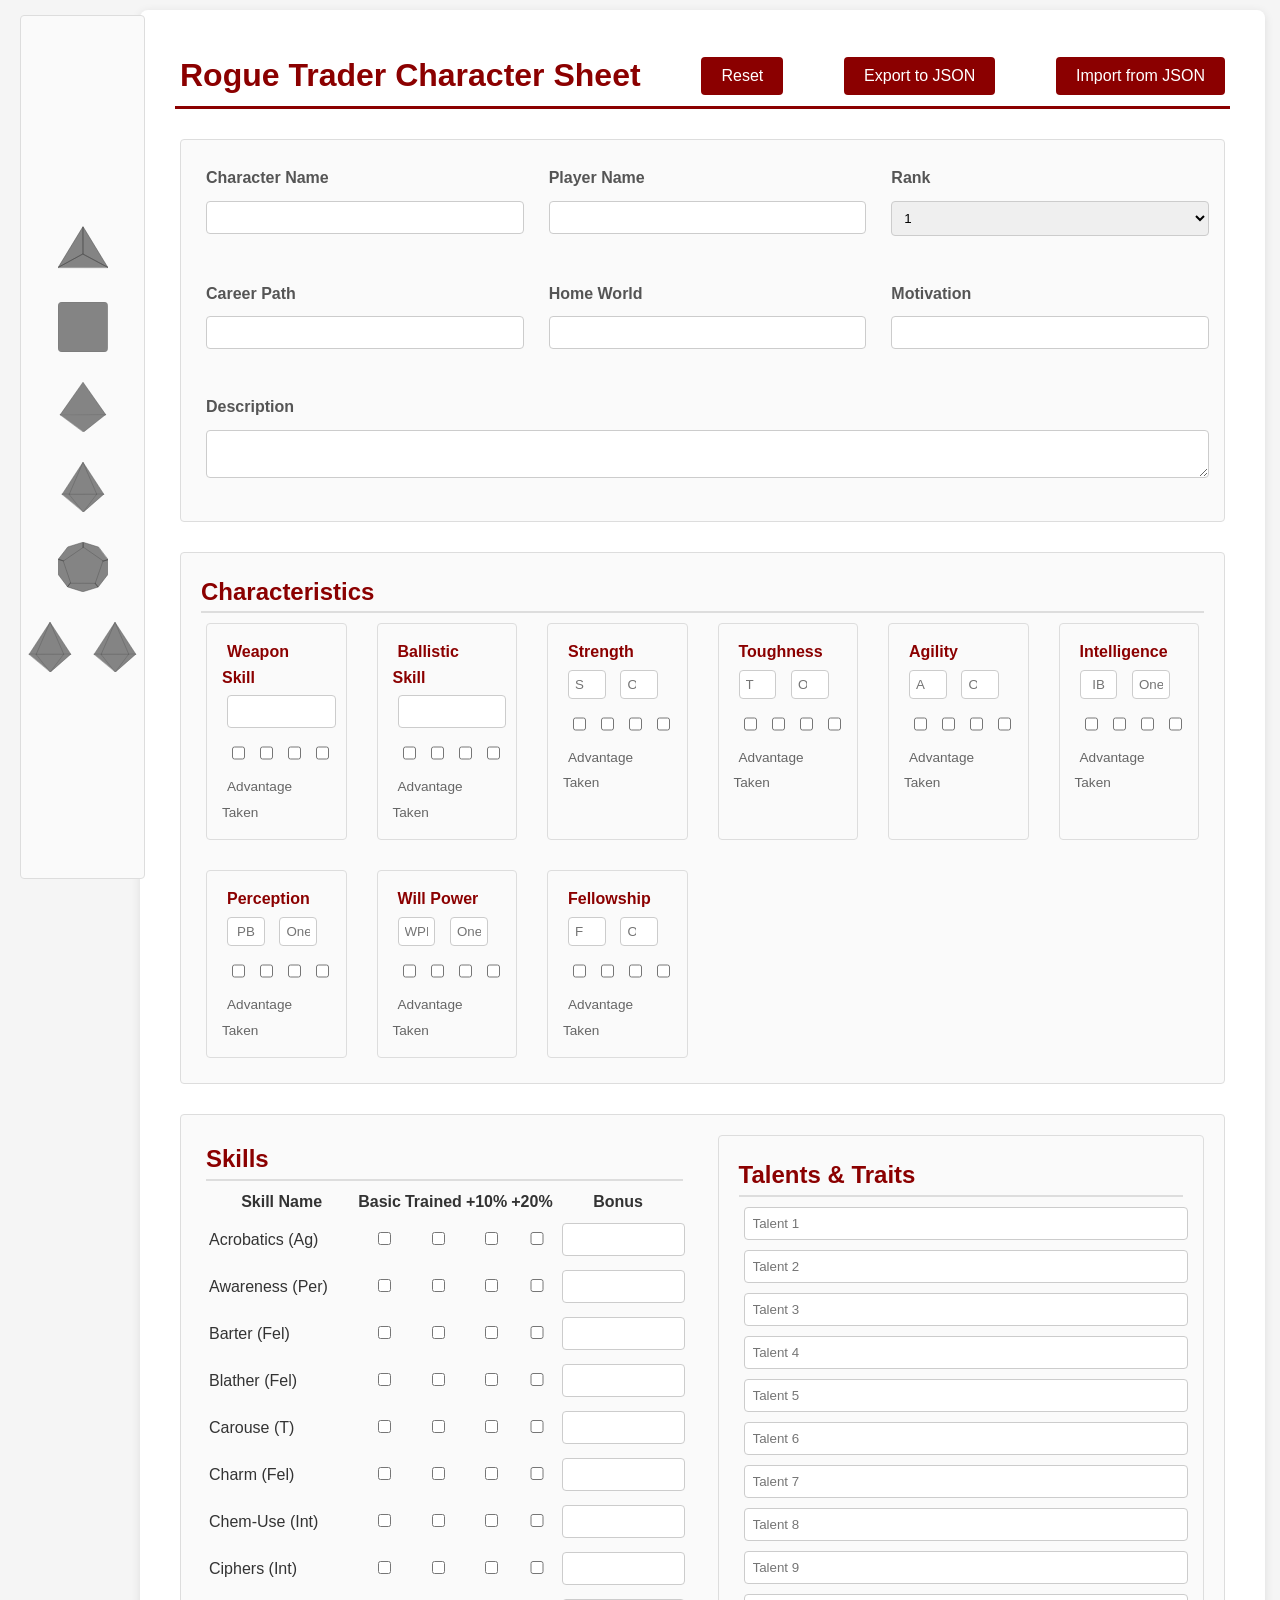
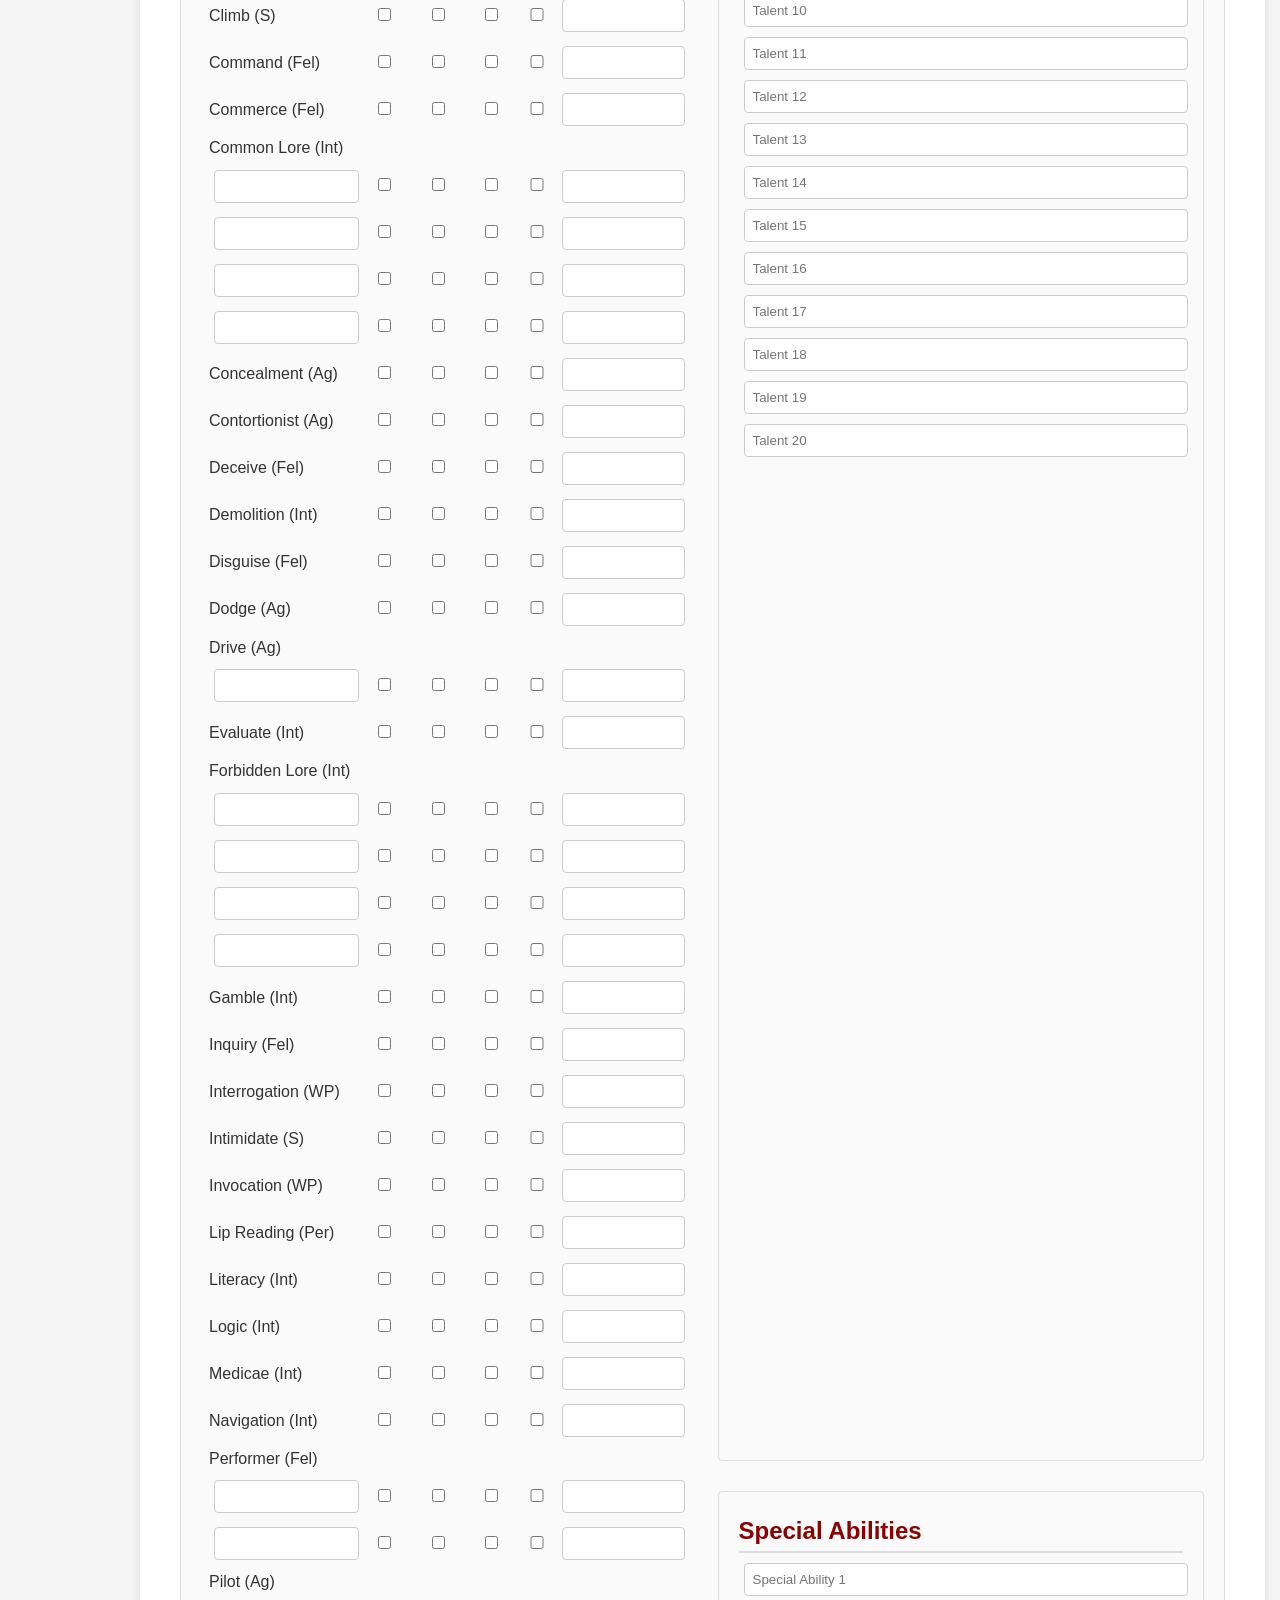
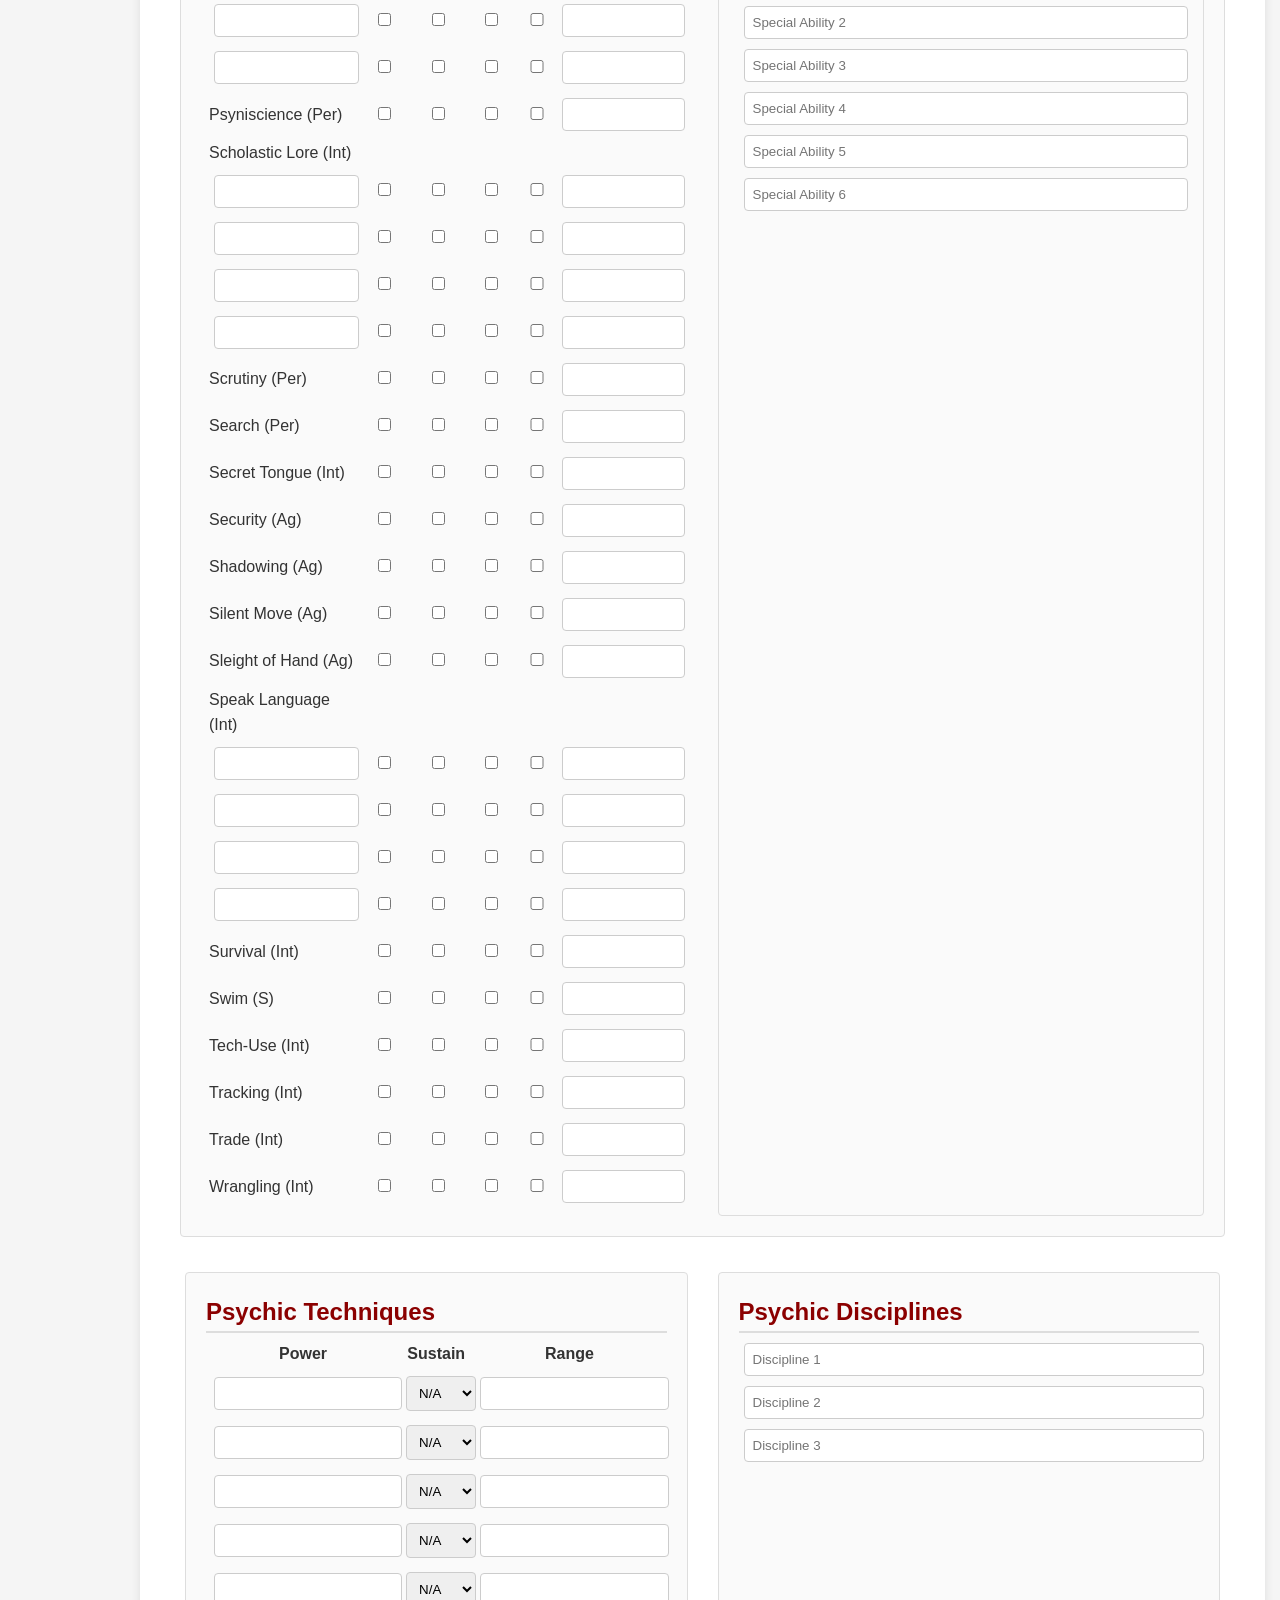
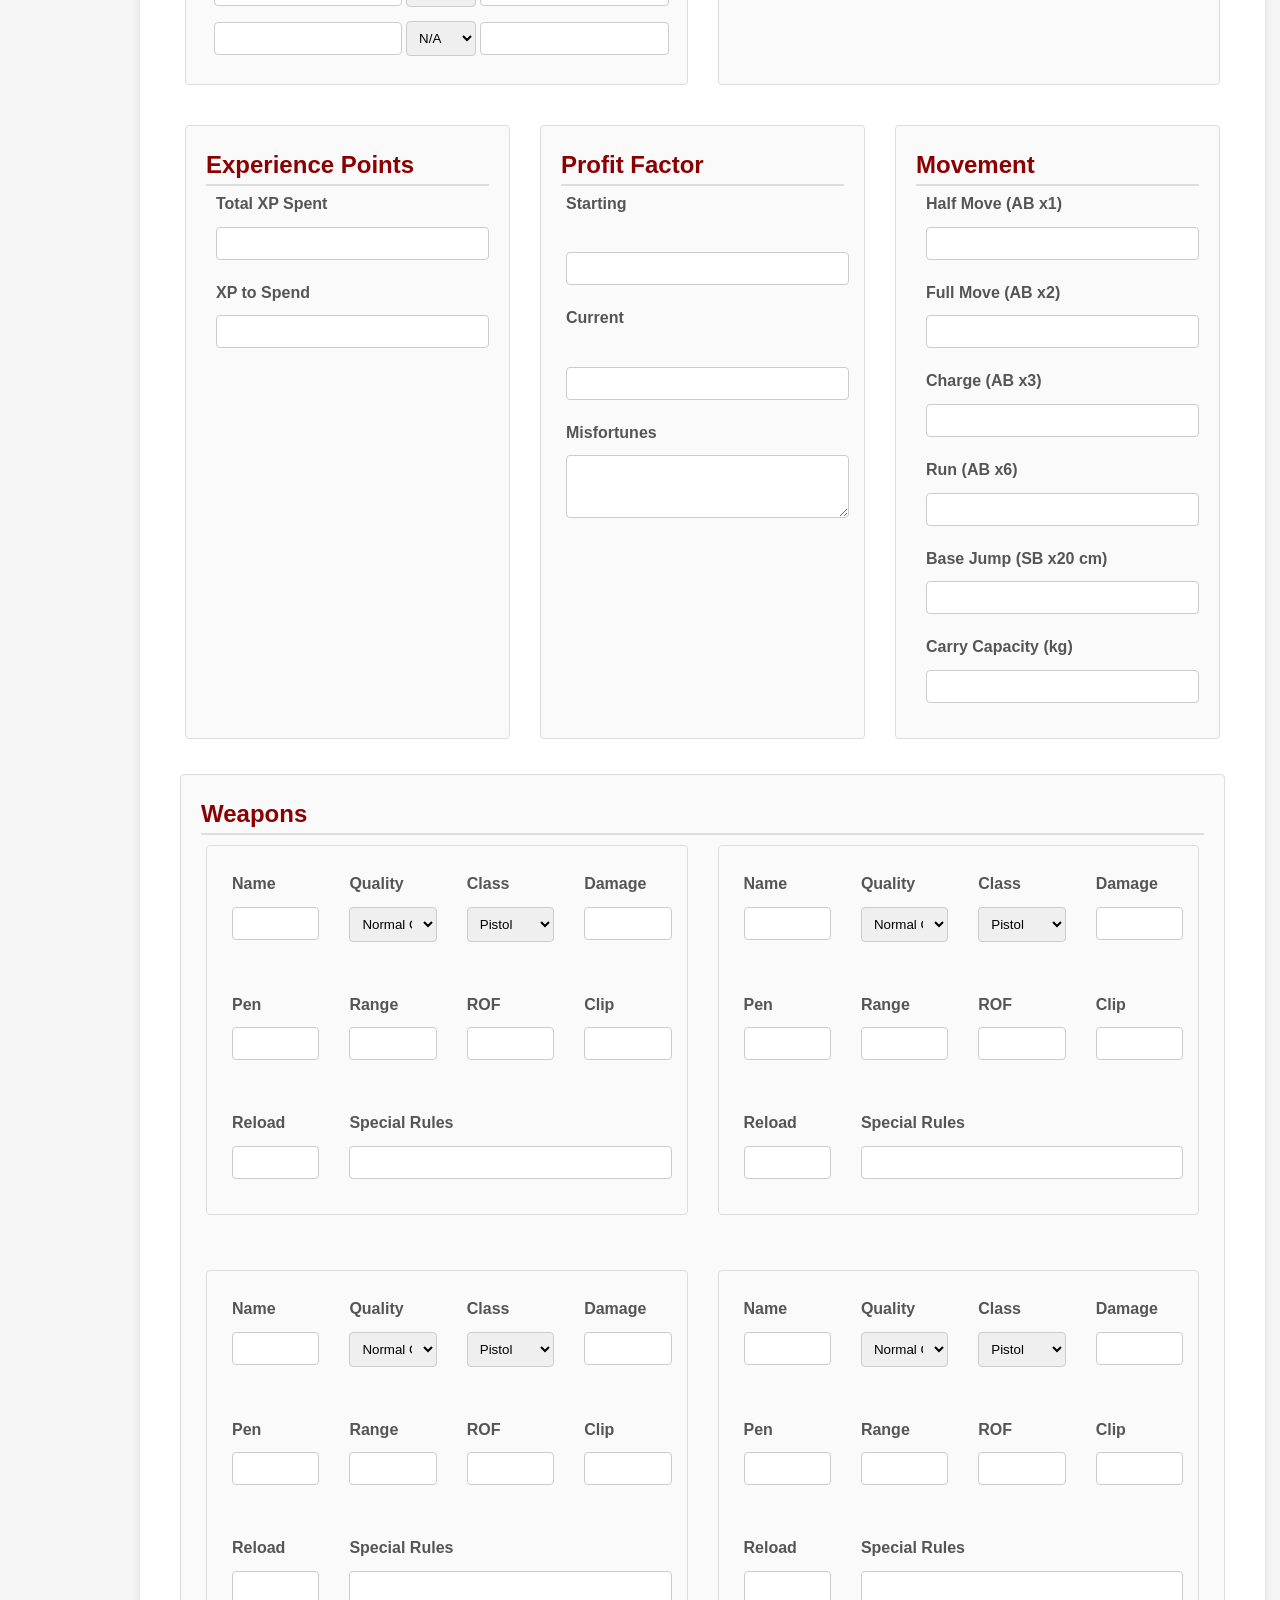
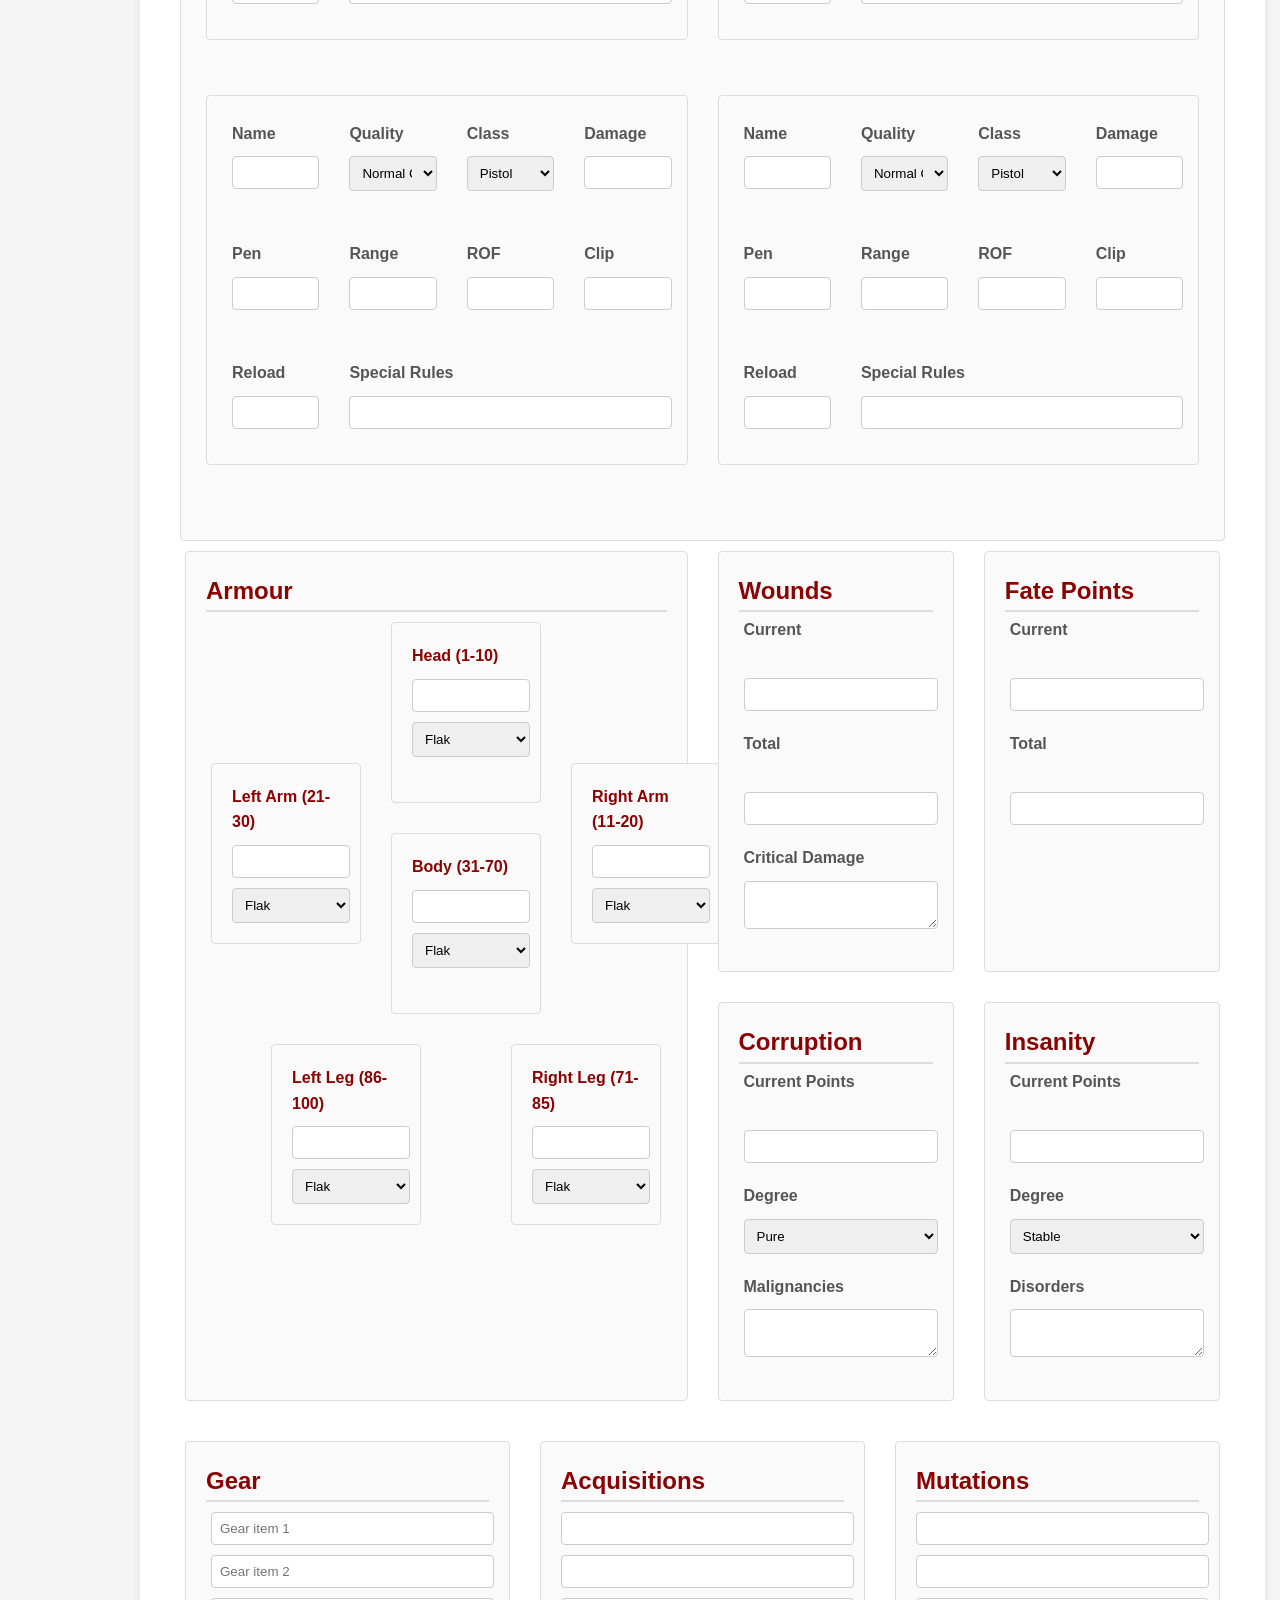
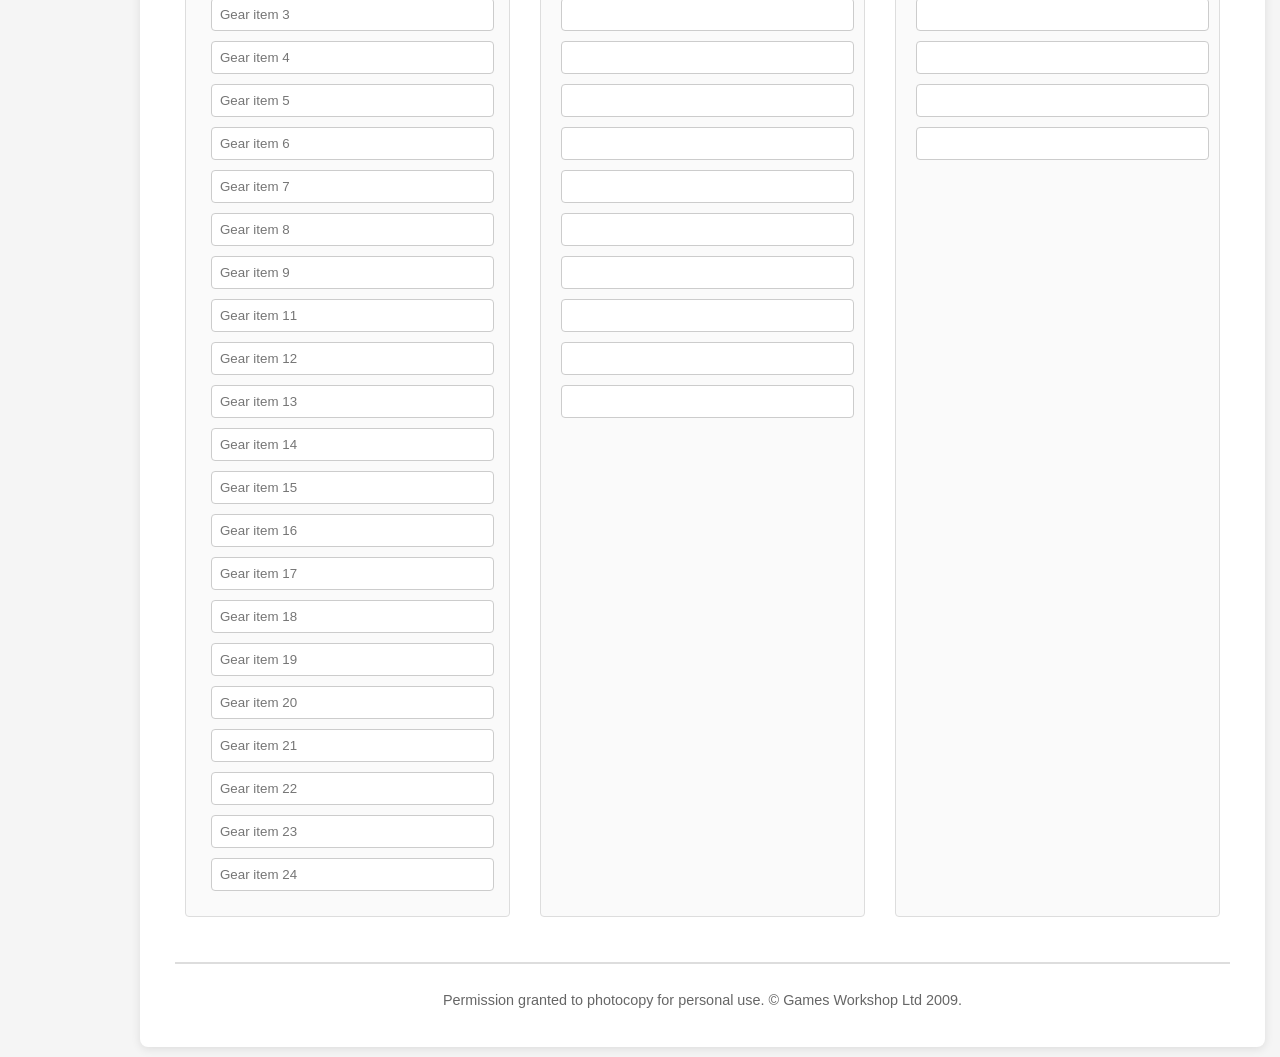
==== commit f1ca893b: "Fixed movement section to Rogue Trader.html" ====
--- a/Rogue Trader/Rogue Trader.html
+++ b/Rogue Trader/Rogue Trader.html
@@ -961,6 +961,7 @@
                             <label for="profit-misfortunes">Misfortunes</label>
                             <textarea class="input-default"id="profit-misfortunes" rows="3"></textarea>
                         </div>
+                    </section>
                     <!-- Movement -->
                     <section class="movement box">
                         <h2>Movement</h2>
@@ -1525,4 +1526,4 @@
         </div>
     </div>
 </body>
-</html>+</html>
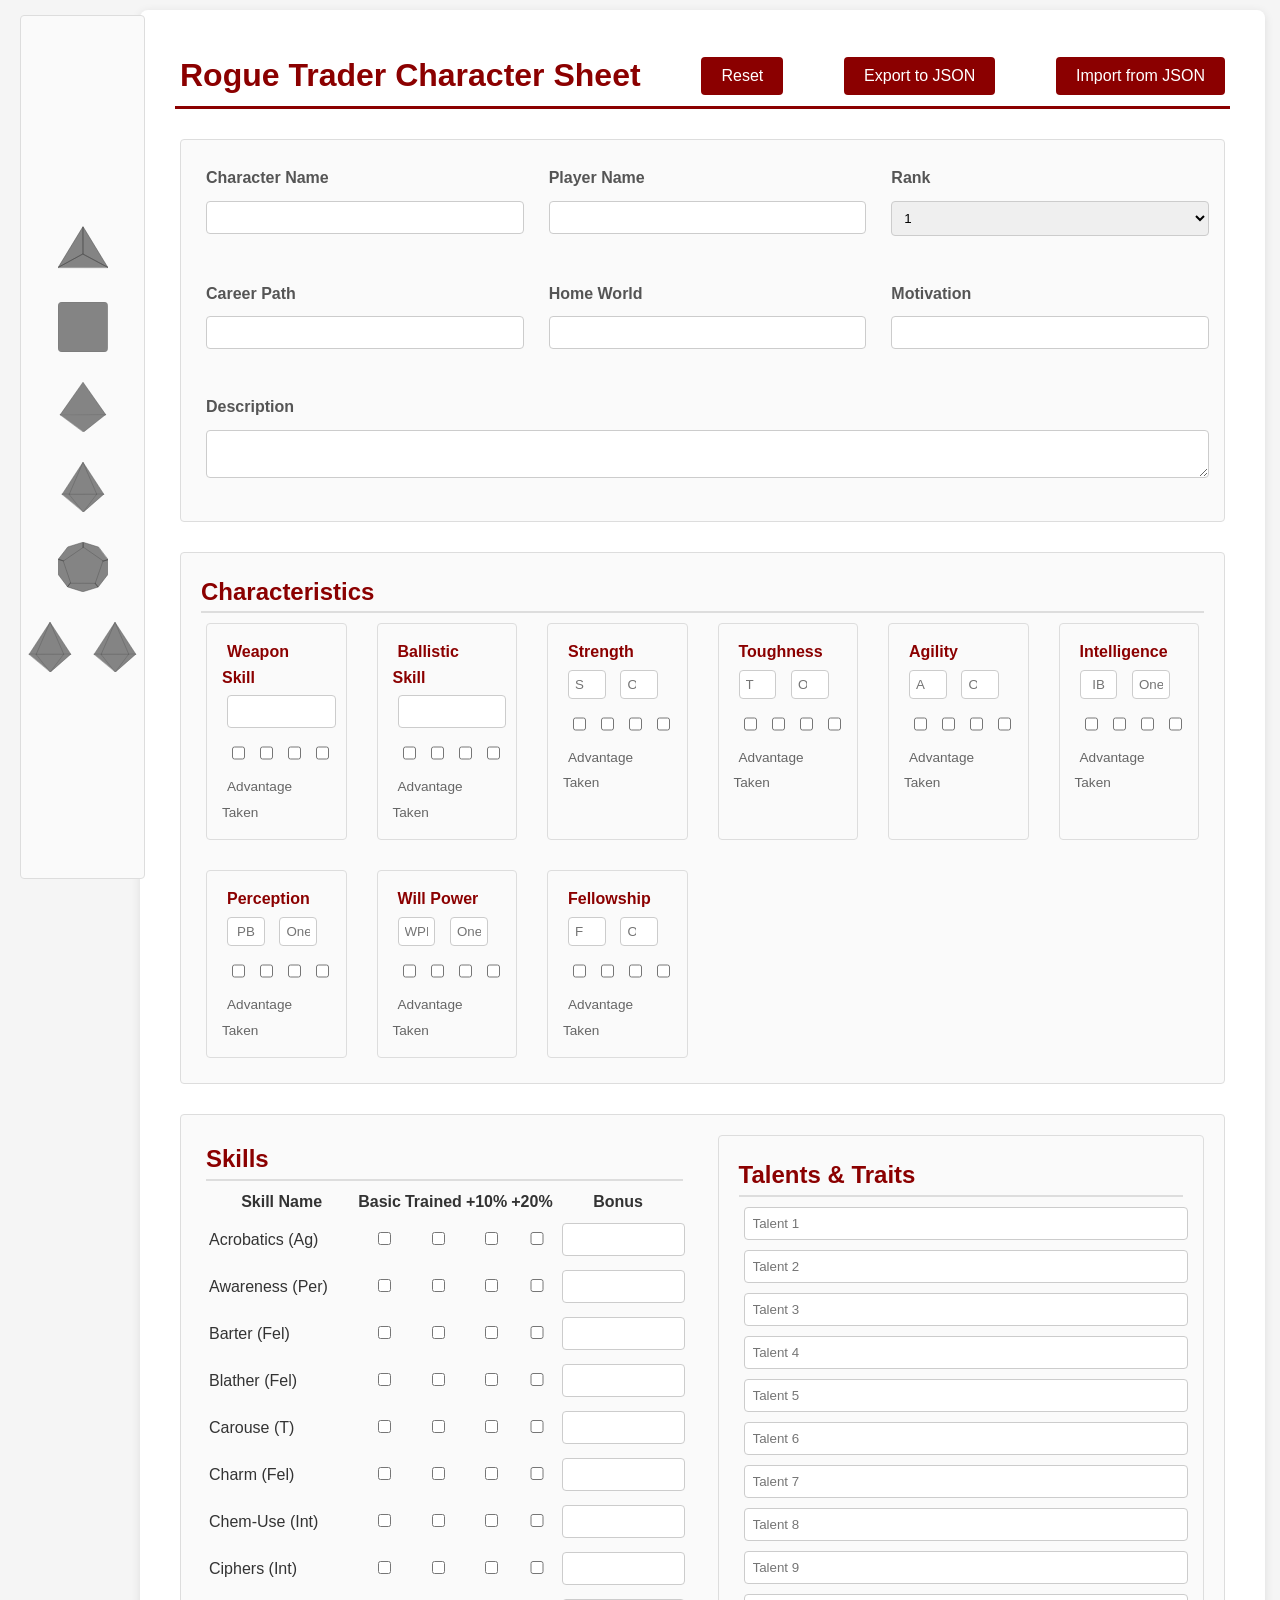
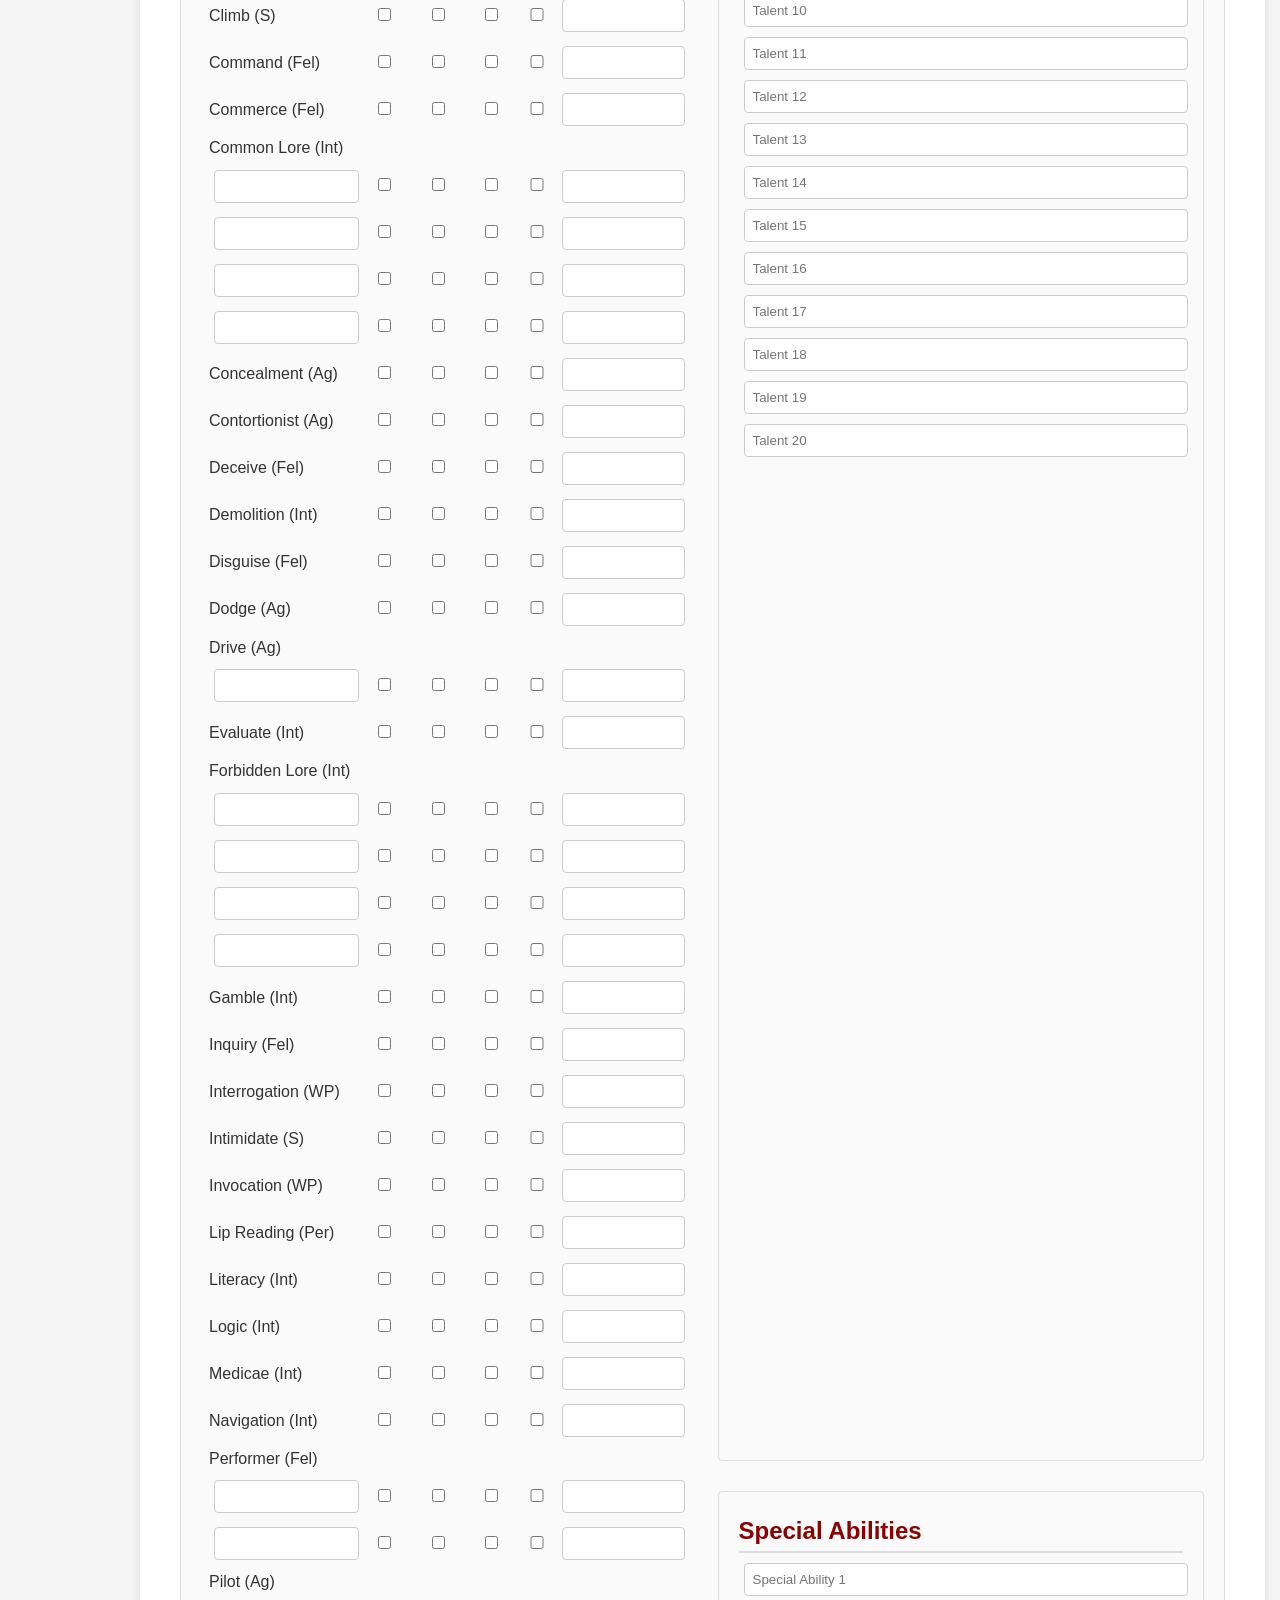
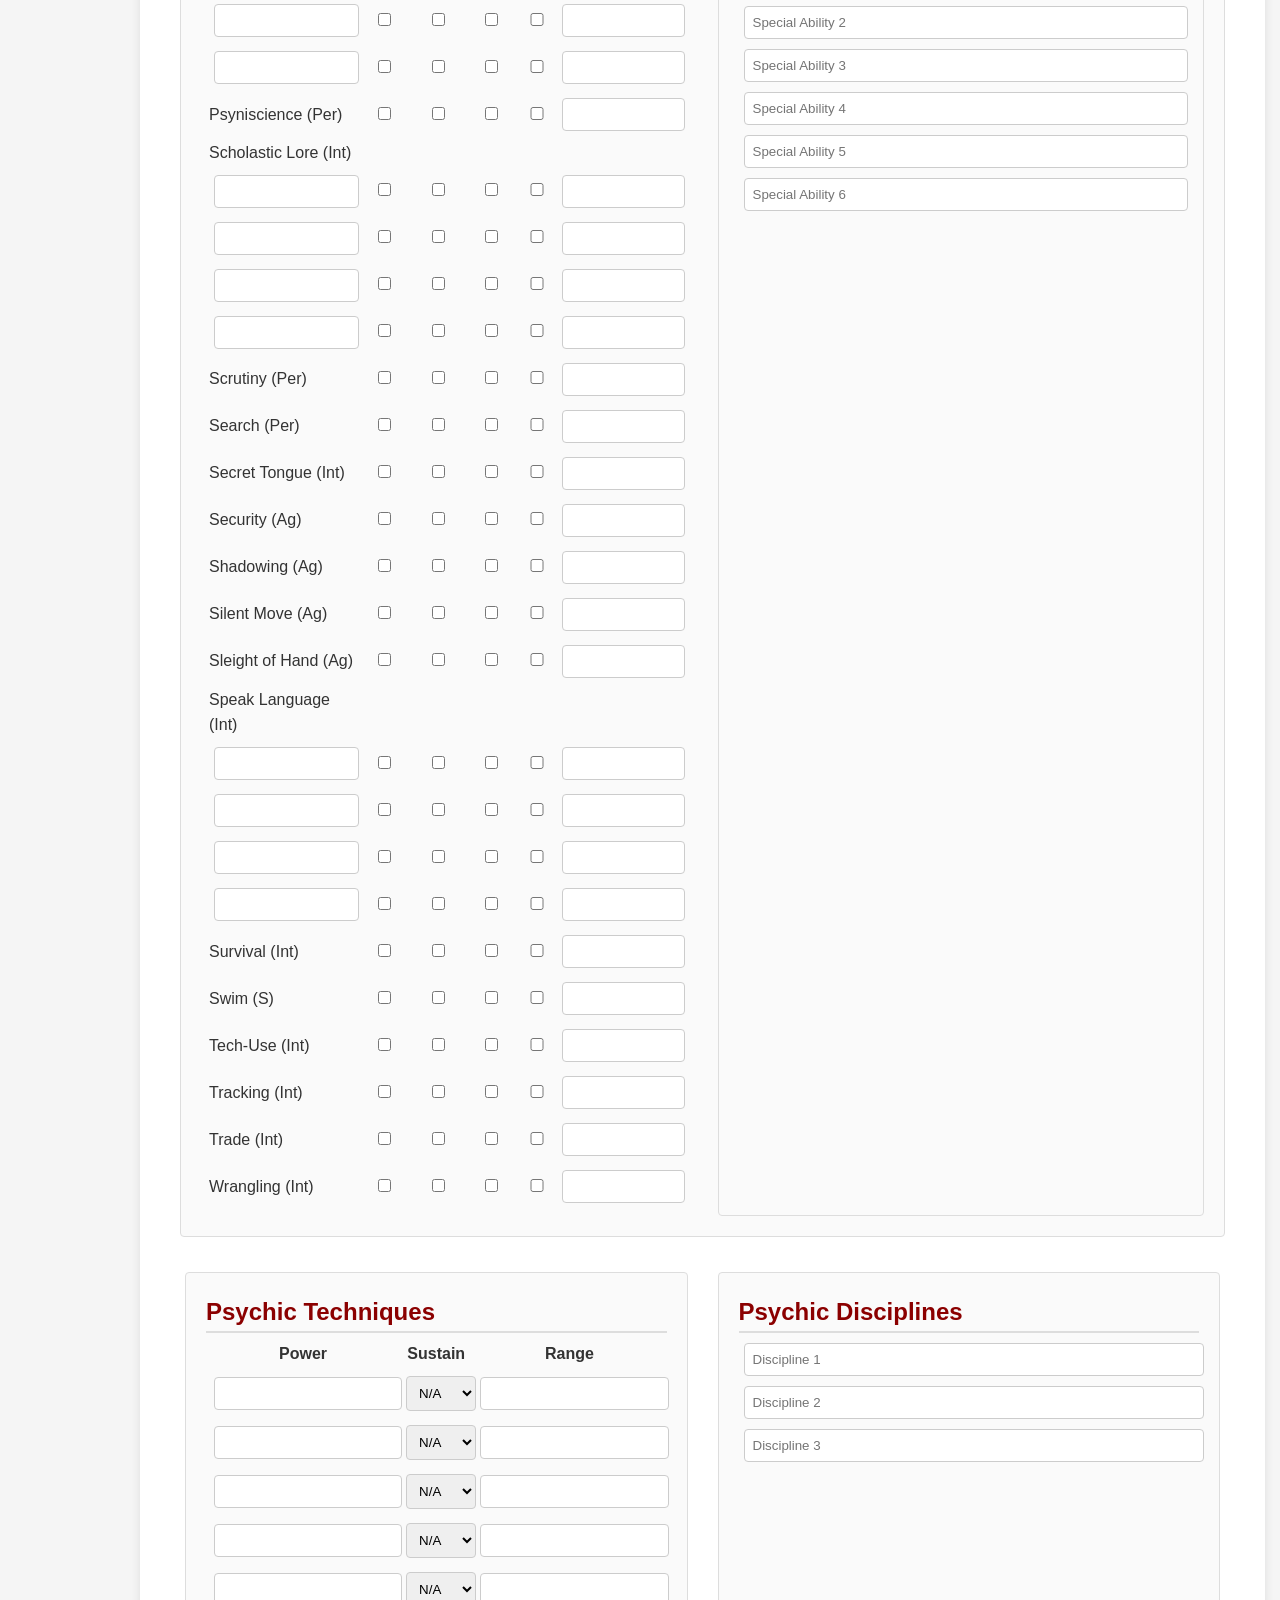
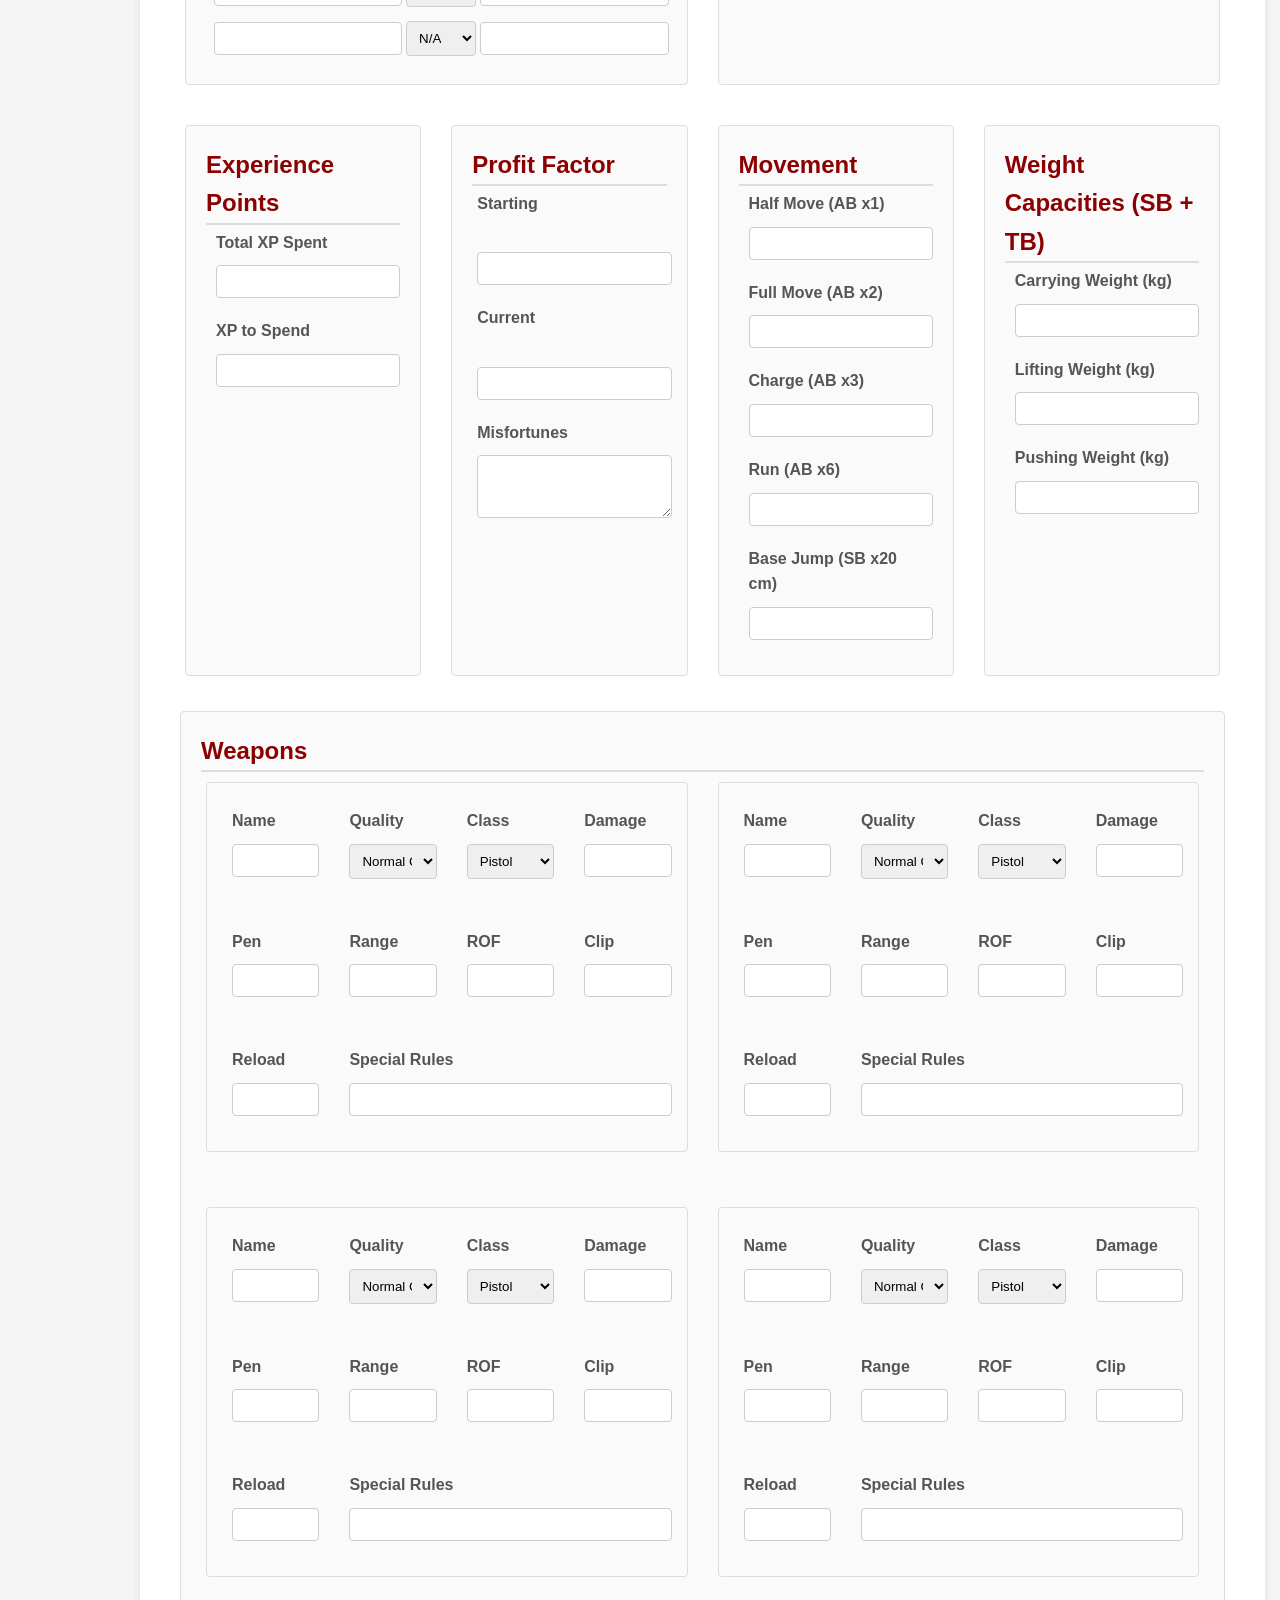
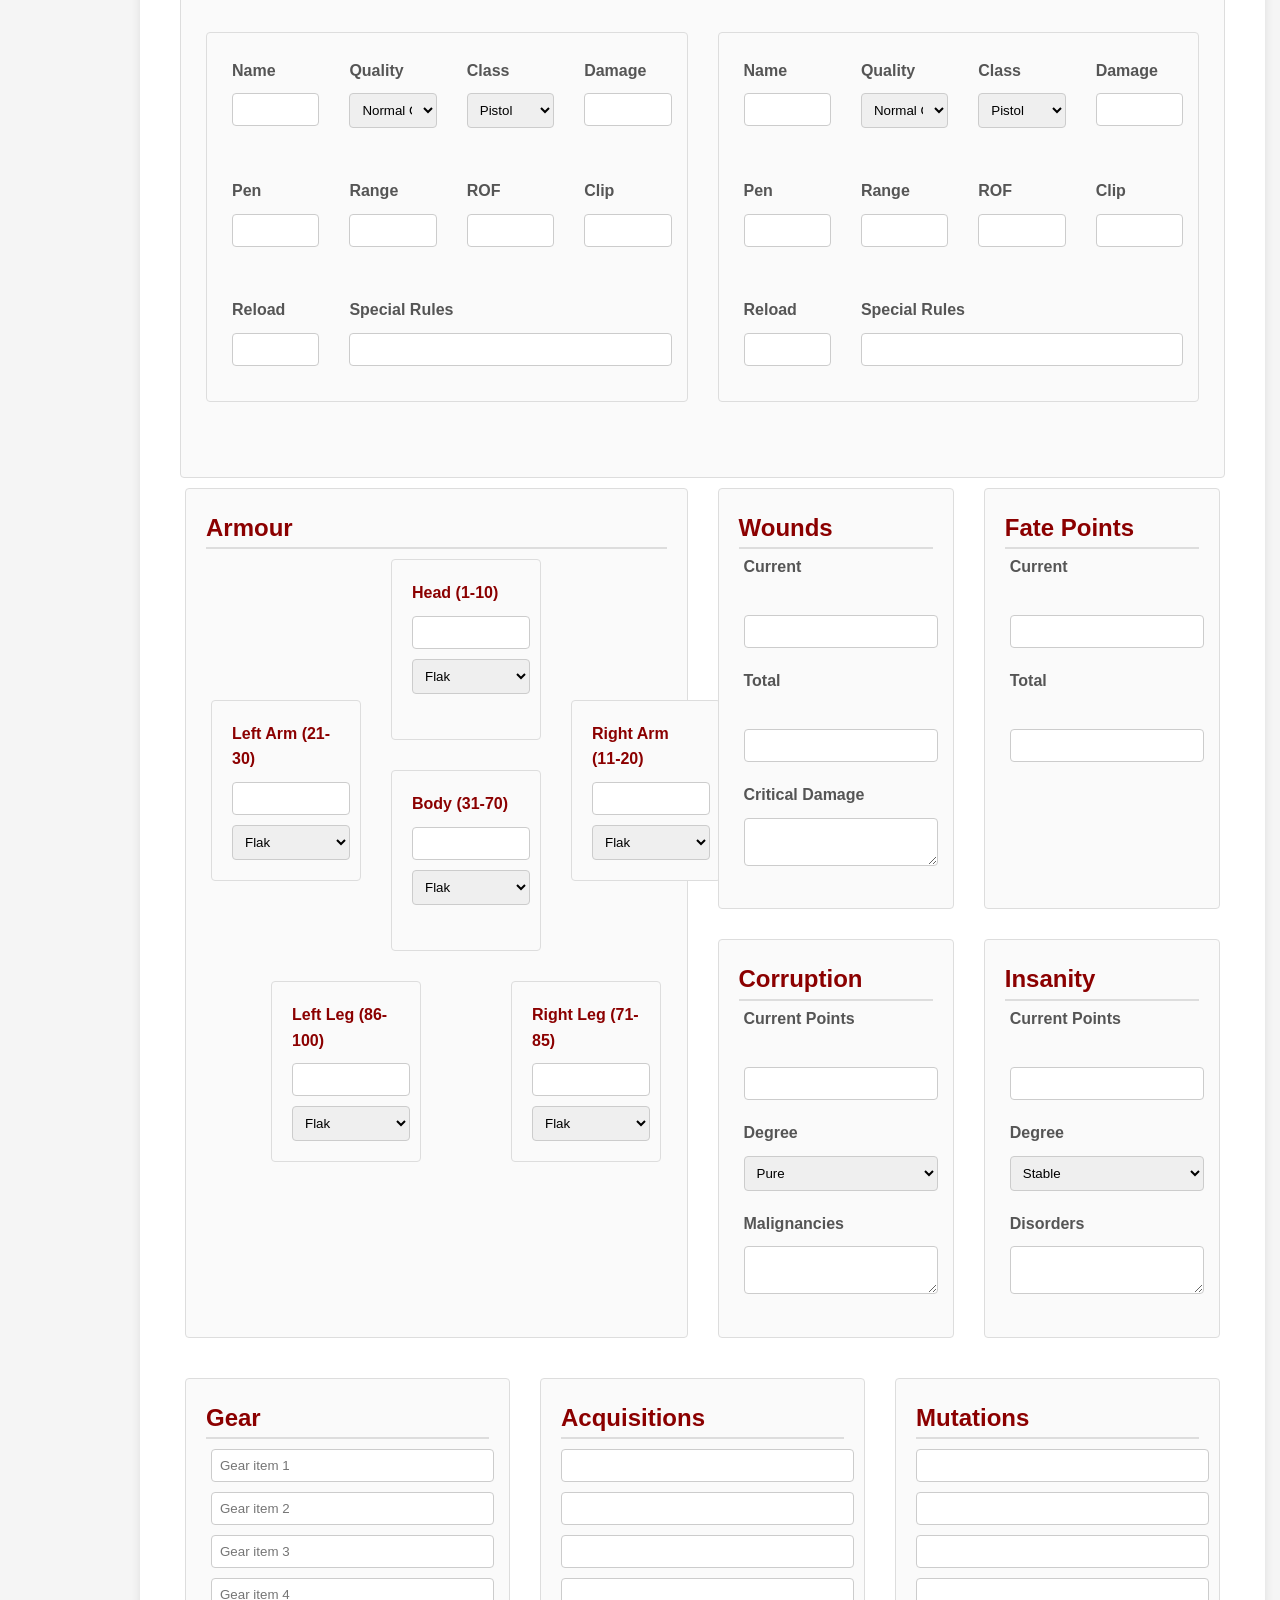
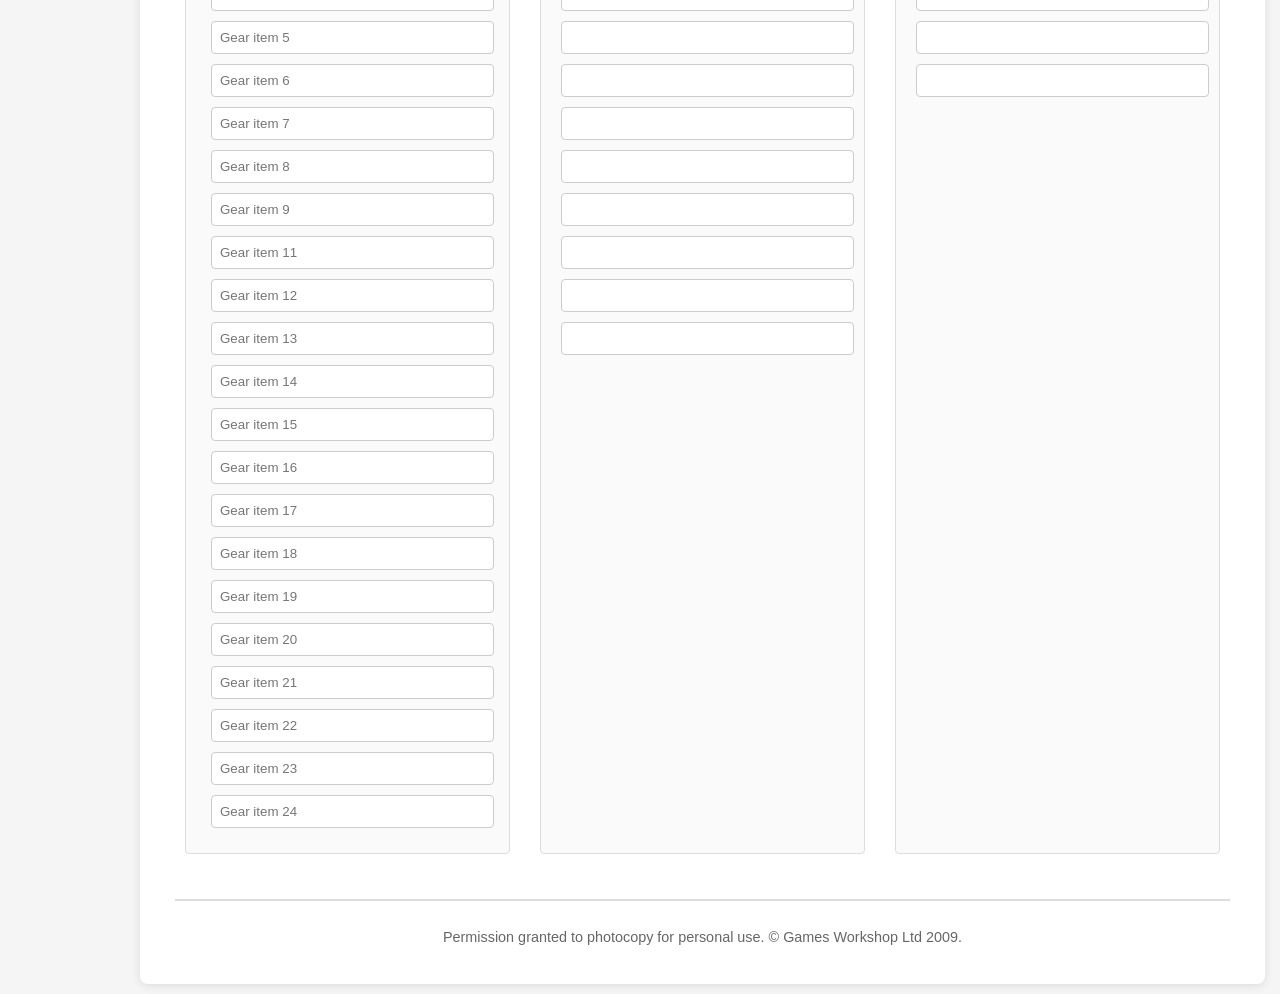
==== commit 8a4eabee: "Update weight capacity fields in Rogue Trader.html" ====
--- a/Rogue Trader/Rogue Trader.html
+++ b/Rogue Trader/Rogue Trader.html
@@ -928,7 +928,7 @@
                         </div>
                     </section>
                 </div>
-                <div class="grid-3">
+                <div class="grid-4">
                     <!-- Experience Points -->
                     <section class="experience box">
                         <h2>Experience Points</h2>
@@ -986,12 +986,27 @@
                                 <label for="jump-base">Base Jump (SB x20 cm)</label>
                                 <input class="input-default" type="number" id="jump-base">
                             </div>
-                            <div class="form-group">
-                                <label for="carry-capacity">Carry Capacity (kg)</label>
-                                <input class="input-default" type="number" id="carry-capacity">
-                            </div>
-                        </div>
-                    </section>                </div>
+                        </div>
+                    </section>
+                    <!-- Weight Capacities -->
+                    <section class="weight-capacities box">
+                        <h2>Weight Capacities (SB + TB)</h2>
+                        <div class="weight-grid">
+                            <div class="form-group">
+                                <label for="carry-weight">Carrying Weight (kg)</label>
+                                <input class="input-default" type="number" id="carry-weight" step="0.1">
+                            </div>
+                            <div class="form-group">
+                                <label for="lift-weight">Lifting Weight (kg)</label>
+                                <input class="input-default" type="number" id="lift-weight" step="0.1">
+                            </div>
+                            <div class="form-group">
+                                <label for="push-weight">Pushing Weight (kg)</label>
+                                <input class="input-default" type="number" id="push-weight" step="0.1">
+                            </div>
+                        </div>
+                    </section>              
+                </div>
                 <!-- Weapons -->
                 <section class="weapons box">
                     <h2>Weapons</h2>
